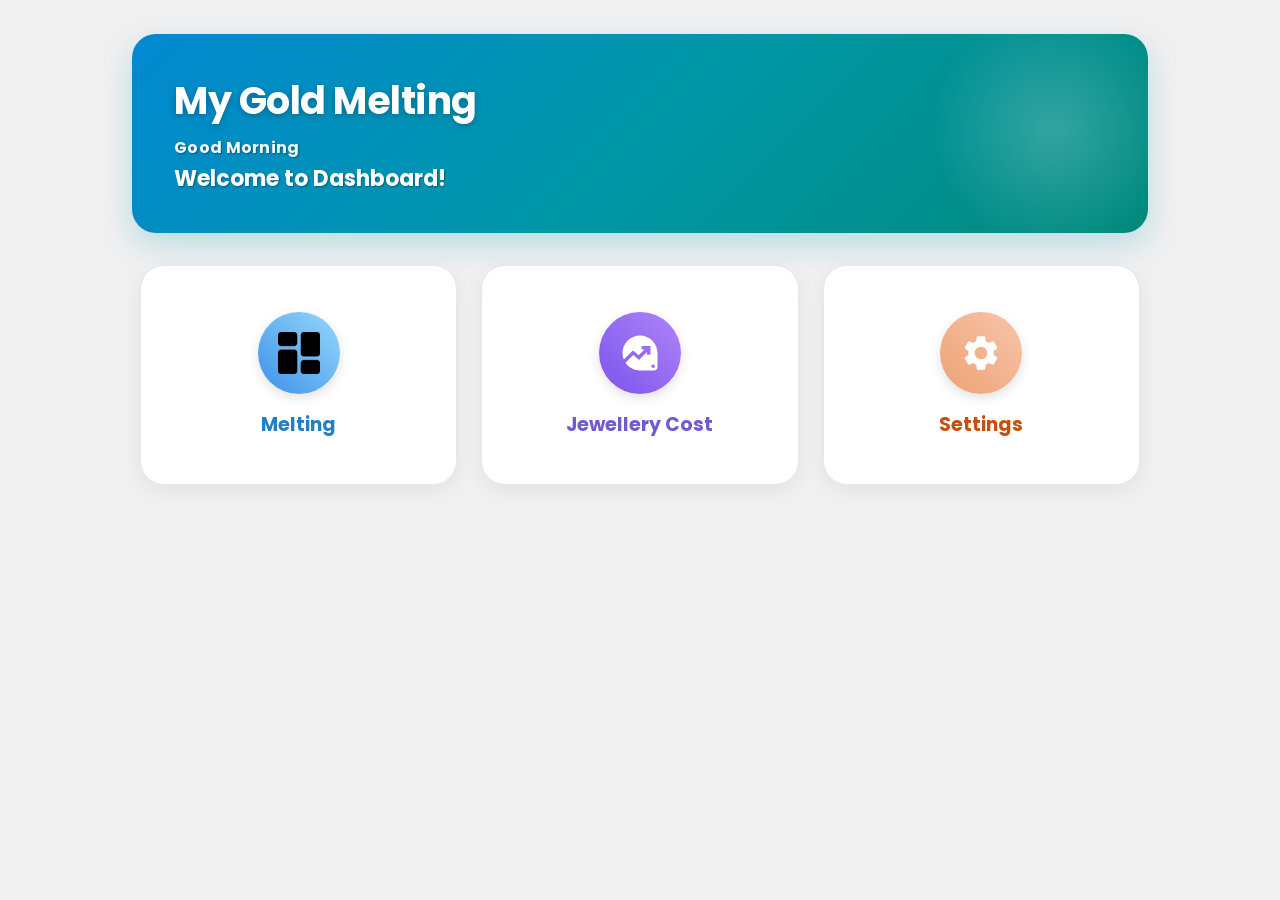
==== index.html @ 2decf34c "Initial commit: My Gold Melting responsive web application by Evostackr" ====
<!DOCTYPE html>
<html lang="en">
<head>
    <meta charset="UTF-8">
    <meta name="viewport" content="width=device-width, initial-scale=1.0, maximum-scale=1.0, user-scalable=no, viewport-fit=cover">
    <meta name="theme-color" content="#2196F3">
    <meta name="description" content="My Gold Melting - The potent application for goldsmiths to determine gold and silver melting purity and jewellery costing.">
    <title>My Gold Melting</title>
    <link rel="icon" type="image/png" href="assets/images/ic_launcher.png">
    <link rel="stylesheet" href="css/style.css">
</head>
<body>

<div class="app-viewport">
    <div class="screens-wrapper">

        <!-- ==========================================================================
             0. Splash Screen
             ========================================================================== -->
        <section id="screen-splash" class="screen">
            <img src="assets/images/ic_launcher.png" alt="My Gold Melting" class="splash-logo">
            <h1 class="splash-title" data-i18n="app_name">My Gold Melting</h1>
            <p class="splash-subtitle" data-i18n="lblPoweredBy">Developed by: Evostackr</p>
        </section>

        <!-- ==========================================================================
             1. Dashboard Screen (MainActivity)
             ========================================================================== -->
        <section id="screen-dashboard" class="screen active">
            <img src="assets/images/dashboard_background.png" alt="" class="bg-decor tint-teal">
            <div class="screen-content">
                <header class="dashboard-header">
                    <h1 class="app-main-title" data-i18n="app_name">My Gold Melting</h1>
                    <div id="lblGreetings" class="greeting-text">Good Afternoon</div>
                    <div class="welcome-text" data-i18n="welcome_msg">Welcome to Dashboard!</div>
                </header>

                <main class="dashboard-grid">
                    <div class="dashboard-row">
                        <!-- Melting Card -->
                        <div class="dash-card" id="btnMelting" data-navigate="#/melting">
                            <div class="card-icon-circle melting-icon">
                                <img src="assets/images/dashboard.png" alt="Melting">
                            </div>
                            <span class="dash-card-label label-melting" data-i18n="mnuMelting">Melting</span>
                        </div>

                        <!-- Jewellery Cost Card -->
                        <div class="dash-card" id="btnJewelleryCosting" data-navigate="#/jewellery-cost">
                            <div class="card-icon-circle costing-icon">
                                <svg viewBox="0 0 24 24"><path d="M12,2C6.48,2 2,6.48 2,12c0,1.33 0.26,2.61 0.74,3.77L8,10.5l3.3,2.78L14.58,10H13V8h5v5h-2v-1.58L11.41,16l-3.29,-2.79l-4.4,4.4C5.52,20.26 8.56,22 12,22h8c1.1,0 2,-0.9 2,-2v-8C22,6.48 17.52,2 12,2zM19.5,20.5c-0.55,0 -1,-0.45 -1,-1s0.45,-1 1,-1s1,0.45 1,1S20.05,20.5 19.5,20.5z"/></svg>
                            </div>
                            <span class="dash-card-label label-costing" data-i18n="mnuCosting">Jewellery Cost</span>
                        </div>
                    </div>

                    <!-- Settings Card -->
                    <div class="dash-card" id="btnSettings" data-navigate="#/settings">
                        <div class="card-icon-circle settings-icon">
                            <svg viewBox="0 0 24 24"><path d="M19.14,12.94c0.04,-0.3 0.06,-0.61 0.06,-0.94c0,-0.32 -0.02,-0.64 -0.07,-0.94l2.03,-1.58c0.18,-0.14 0.23,-0.41 0.12,-0.61l-1.92,-3.32c-0.12,-0.22 -0.37,-0.29 -0.59,-0.22l-2.39,0.96c-0.5,-0.38 -1.03,-0.7 -1.62,-0.94L14.4,2.81c-0.04,-0.24 -0.24,-0.41 -0.48,-0.41h-3.84c-0.24,0 -0.43,0.17 -0.47,0.41L9.25,5.35C8.66,5.59 8.12,5.92 7.63,6.29L5.24,5.33c-0.22,-0.08 -0.47,0 -0.59,0.22L2.74,8.87C2.62,9.08 2.66,9.34 2.86,9.48l2.03,1.58C4.84,11.36 4.8,11.69 4.8,12s0.02,0.64 0.07,0.94l-2.03,1.58c-0.18,0.14 -0.23,0.41 -0.12,0.61l1.92,3.32c0.12,0.22 0.37,0.29 0.59,0.22l2.39,-0.96c0.5,0.38 1.03,0.7 1.62,0.94l0.36,2.54c0.05,0.24 0.24,0.41 0.48,0.41h3.84c0.24,0 0.44,-0.17 0.47,-0.41l0.36,-2.54c0.59,-0.24 1.13,-0.56 1.62,-0.94l2.39,0.96c0.22,0.08 0.47,0 0.59,-0.22l1.92,-3.32c0.12,-0.22 0.07,-0.47 -0.12,-0.61L19.14,12.94zM12,15.6c-1.98,0 -3.6,-1.62 -3.6,-3.6s1.62,-3.6 3.6,-3.6s3.6,1.62 3.6,3.6S13.98,15.6 12,15.6z"/></svg>
                        </div>
                        <span class="dash-card-label label-settings" data-i18n="mnuSettings">Settings</span>
                    </div>
                </main>
            </div>
        </section>

        <!-- ==========================================================================
             2. Gold Melting Calculator Screen (MeltingActivity)
             ========================================================================== -->
        <section id="screen-melting" class="screen">
            <img src="assets/images/dashboard_background.png" alt="" class="bg-decor tint-blue">
            <header class="toolbar">
                <button class="toolbar-btn" data-nav-back aria-label="Back">
                    <svg viewBox="0 0 24 24" width="24" height="24"><path fill="currentColor" d="M20 11H7.83l5.59-5.59L12 4l-8 8 8 8 1.41-1.41L7.83 13H20v-2z"/></svg>
                </button>
                <button class="toolbar-btn history-pill" data-navigate="#/melting-history" aria-label="History">
                    <svg viewBox="0 0 24 24" width="20" height="20"><path fill="currentColor" d="M13,3c-4.97,0 -9,4.03 -9,9L1,12l3.89,3.89 0.07,0.14L9,12L6,12c0,-3.87 3.13,-7 7,-7s7,3.13 7,7 -3.13,7 -7,7c-1.93,0 -3.68,-0.79 -4.94,-2.06l-1.42,1.42C8.27,19.99 10.51,21 13,21c4.97,0 9,-4.03 9,-9s-4.03,-9 -9,-9zM12,8v5l4.28,2.54 0.72,-1.21 -3.5,-2.08L13.5,8L12,8z"/></svg>
                </button>
            </header>

            <div class="screen-content">
                <div class="subscreen-heading">
                    <h2 class="subscreen-title" data-i18n="title_melting">Gold Melting Control</h2>
                    <p class="subscreen-desc" data-i18n="melting_msg">Process for melting and fine gold</p>
                </div>

                <div class="form-card">
                    <div class="form-inputs-grid melting-inputs">
                        <div class="outline-group">
                            <input type="text" id="txtMeltingWeight" placeholder=" " autocomplete="off">
                            <label data-i18n="space_separate">Enter Weight(Separate with space)</label>
                        </div>

                        <div class="outline-group">
                            <input type="text" id="txtMeltingTouch" placeholder=" " autocomplete="off">
                            <label data-i18n="Enter_Touch">Enter Touche (Separate with space)</label>
                        </div>

                        <div class="outline-group">
                            <input type="number" step="any" id="txtMeltingOutput" placeholder=" " autocomplete="off">
                            <label data-i18n="space_separate1">Enter Output Touche</label>
                        </div>
                    </div>

                    <!-- Result Box -->
                    <div id="meltingResultBox" class="result-box">
                        <div class="result-row">
                            <span id="lblAddPalo" class="result-label" data-i18n="Add_Palo">Add Palo</span>
                            <span id="txtAddPalo" class="result-value">0.000 G</span>
                        </div>
                        <div class="result-row">
                            <span id="lblFinalWeight" class="result-label" data-i18n="final_weight">Final Weight</span>
                            <span id="txtFinalWeight" class="result-value">0.000 G</span>
                        </div>
                    </div>

                    <div class="form-actions-row">
                        <button id="btnMeltingCalc" class="btn-primary" data-i18n="calculate">CALCULATE</button>
                        <button id="btnMeltingClear" class="btn-clear" data-i18n="lblClear">Clear all</button>
                    </div>
                </div>
            </div>
        </section>

        <!-- ==========================================================================
             3. Melting History Screen (MeltingHistoryActivity)
             ========================================================================== -->
        <section id="screen-melting-history" class="screen">
            <header class="toolbar has-bg">
                <button class="toolbar-btn" data-nav-back aria-label="Back">
                    <svg viewBox="0 0 24 24" width="24" height="24"><path fill="currentColor" d="M20 11H7.83l5.59-5.59L12 4l-8 8 8 8 1.41-1.41L7.83 13H20v-2z"/></svg>
                </button>
                <h2 class="toolbar-title" data-i18n="lblHistory">History</h2>
                <div style="width: 44px;"></div>
            </header>

            <div class="screen-content">
                <div id="meltingHistoryList" class="history-list"></div>
                <div id="meltingNoData" class="no-data" style="display: none;">
                    <svg viewBox="0 0 24 24"><path d="M13,3c-4.97,0 -9,4.03 -9,9L1,12l3.89,3.89 0.07,0.14L9,12L6,12c0,-3.87 3.13,-7 7,-7s7,3.13 7,7 -3.13,7 -7,7c-1.93,0 -3.68,-0.79 -4.94,-2.06l-1.42,1.42C8.27,19.99 10.51,21 13,21c4.97,0 9,-4.03 9,-9s-4.03,-9 -9,-9z"/></svg>
                    <p data-i18n="lblHistoryNotFound">History not found!</p>
                </div>
            </div>
        </section>

        <!-- ==========================================================================
             4. Jewellery Cost Screen (JewelleryCostActivity)
             ========================================================================== -->
        <section id="screen-jewellery-cost" class="screen">
            <img src="assets/images/dashboard_background.png" alt="" class="bg-decor tint-blue">
            <header class="toolbar">
                <button class="toolbar-btn" data-nav-back aria-label="Back">
                    <svg viewBox="0 0 24 24" width="24" height="24"><path fill="currentColor" d="M20 11H7.83l5.59-5.59L12 4l-8 8 8 8 1.41-1.41L7.83 13H20v-2z"/></svg>
                </button>
                <button class="toolbar-btn history-pill" data-navigate="#/jewellery-history" aria-label="History">
                    <svg viewBox="0 0 24 24" width="20" height="20"><path fill="currentColor" d="M13,3c-4.97,0 -9,4.03 -9,9L1,12l3.89,3.89 0.07,0.14L9,12L6,12c0,-3.87 3.13,-7 7,-7s7,3.13 7,7 -3.13,7 -7,7c-1.93,0 -3.68,-0.79 -4.94,-2.06l-1.42,1.42C8.27,19.99 10.51,21 13,21c4.97,0 9,-4.03 9,-9s-4.03,-9 -9,-9zM12,8v5l4.28,2.54 0.72,-1.21 -3.5,-2.08L13.5,8L12,8z"/></svg>
                </button>
            </header>

            <div class="screen-content">
                <div class="subscreen-heading">
                    <h2 class="subscreen-title" data-i18n="title_cost">Jewellery Cost Control</h2>
                </div>

                <div class="form-card">
                    <div class="form-inputs-grid costing-inputs">
                        <div class="outline-group">
                            <input type="text" id="txtCostItemName" placeholder=" " maxlength="25" autocomplete="off">
                            <label data-i18n="lblItemName">Item name</label>
                        </div>

                        <div class="outline-group">
                            <input type="number" step="any" id="txtCostGoldWeight" placeholder=" " autocomplete="off">
                            <label data-i18n="lblGoldWeight">Gold Weight</label>
                        </div>

                        <div class="outline-group">
                            <input type="number" step="any" id="txtCostADStone" placeholder=" " autocomplete="off">
                            <label data-i18n="lblADStone">AD Stone</label>
                        </div>

                        <div class="outline-group">
                            <input type="number" step="any" id="txtCostMelting" placeholder=" " autocomplete="off">
                            <label data-i18n="lblMelting">Melting</label>
                        </div>

                        <div class="outline-group clickable">
                            <input type="text" id="txtCostCastingExpenses" placeholder=" " readonly>
                            <label data-i18n="lblCastingExpenses">Casting other expenses</label>
                        </div>
                    </div>

                    <!-- Result Box -->
                    <div id="costResultBox" class="result-box">
                        <div class="result-row">
                            <span class="result-label" data-i18n="lblFineGold">Fine Gold</span>
                            <span id="txtCostFineOutput" class="result-value">0.000</span>
                        </div>
                        <div class="result-row">
                            <span class="result-label" data-i18n="lblJewelleryCosting">Jewellery Costing</span>
                            <span id="txtCostJewelleryOutput" class="result-value">0.000</span>
                        </div>
                    </div>

                    <div class="form-actions-row">
                        <button id="btnCostCalc" class="btn-primary" data-i18n="calculate">CALCULATE</button>
                        <button id="btnCostClear" class="btn-clear" data-i18n="lblClear">Clear all</button>
                    </div>
                </div>
            </div>
        </section>

        <!-- ==========================================================================
             5. Jewellery Cost History Screen (JewelleryHistoryActivity)
             ========================================================================== -->
        <section id="screen-jewellery-history" class="screen">
            <header class="toolbar has-bg">
                <button class="toolbar-btn" data-nav-back aria-label="Back">
                    <svg viewBox="0 0 24 24" width="24" height="24"><path fill="currentColor" d="M20 11H7.83l5.59-5.59L12 4l-8 8 8 8 1.41-1.41L7.83 13H20v-2z"/></svg>
                </button>
                <h2 class="toolbar-title" data-i18n="lblHistory">History</h2>
                <div style="width: 44px;"></div>
            </header>

            <div class="screen-content">
                <div id="jewelleryHistoryList" class="history-list"></div>
                <div id="jewelleryNoData" class="no-data" style="display: none;">
                    <svg viewBox="0 0 24 24"><path d="M13,3c-4.97,0 -9,4.03 -9,9L1,12l3.89,3.89 0.07,0.14L9,12L6,12c0,-3.87 3.13,-7 7,-7s7,3.13 7,7 -3.13,7 -7,7c-1.93,0 -3.68,-0.79 -4.94,-2.06l-1.42,1.42C8.27,19.99 10.51,21 13,21c4.97,0 9,-4.03 9,-9s-4.03,-9 -9,-9z"/></svg>
                    <p data-i18n="lblHistoryNotFound">History not found!</p>
                </div>
            </div>
        </section>

        <!-- ==========================================================================
             6. Settings Screen (SettingsActivity)
             ========================================================================== -->
        <section id="screen-settings" class="screen">
            <header class="toolbar has-bg">
                <button class="toolbar-btn" data-nav-back aria-label="Back">
                    <svg viewBox="0 0 24 24" width="24" height="24"><path fill="currentColor" d="M20 11H7.83l5.59-5.59L12 4l-8 8 8 8 1.41-1.41L7.83 13H20v-2z"/></svg>
                </button>
                <h2 class="toolbar-title" data-i18n="mnuSettings">Settings</h2>
                <div style="width: 44px;"></div>
            </header>

            <div class="screen-content">
                <div class="settings-menu">
                    <div class="settings-item" id="layoutChooseLanguage">
                        <div>
                            <div class="settings-item-title" data-i18n="title_setting_display_wallpaper">Choose Language</div>
                            <div class="settings-item-subtitle" id="lblLanguageOption">English</div>
                        </div>
                        <svg viewBox="0 0 24 24" width="20" height="20" fill="#94A3B8"><path d="M8.59 16.59L13.17 12 8.59 7.41 10 6l6 6-6 6-1.41-1.41z"/></svg>
                    </div>

                    <div class="settings-item" id="btn_about">
                        <div>
                            <div class="settings-item-title" data-i18n="title_setting_about">About app</div>
                            <div class="settings-item-subtitle" data-i18n="sub_title_setting_about">App info & build version</div>
                        </div>
                        <svg viewBox="0 0 24 24" width="20" height="20" fill="#94A3B8"><path d="M8.59 16.59L13.17 12 8.59 7.41 10 6l6 6-6 6-1.41-1.41z"/></svg>
                    </div>

                    <div class="settings-item" id="btn_privacy_policy">
                        <div>
                            <div class="settings-item-title" data-i18n="title_setting_privacy">Privacy Policy</div>
                            <div class="settings-item-subtitle" data-i18n="sub_title_setting_privacy">App Terms & Policies</div>
                        </div>
                        <svg viewBox="0 0 24 24" width="20" height="20" fill="#94A3B8"><path d="M8.59 16.59L13.17 12 8.59 7.41 10 6l6 6-6 6-1.41-1.41z"/></svg>
                    </div>

                    <div class="settings-item" id="btn_rate">
                        <div>
                            <div class="settings-item-title" data-i18n="title_setting_rate">Rate Us</div>
                            <div class="settings-item-subtitle" data-i18n="sub_title_setting_rate">Give your rating and review for the app</div>
                        </div>
                        <svg viewBox="0 0 24 24" width="20" height="20" fill="#94A3B8"><path d="M8.59 16.59L13.17 12 8.59 7.41 10 6l6 6-6 6-1.41-1.41z"/></svg>
                    </div>

                    <div class="settings-item" id="btn_share">
                        <div>
                            <div class="settings-item-title" data-i18n="title_setting_share">Share app</div>
                            <div class="settings-item-subtitle" data-i18n="sub_title_setting_share">Invite your friend to share this app</div>
                        </div>
                        <svg viewBox="0 0 24 24" width="20" height="20" fill="#94A3B8"><path d="M8.59 16.59L13.17 12 8.59 7.41 10 6l6 6-6 6-1.41-1.41z"/></svg>
                    </div>
                </div>
            </div>
        </section>

        <!-- ==========================================================================
             7. About Us Screen (AboutUsActivity)
             ========================================================================== -->
        <section id="screen-about" class="screen">
            <header class="toolbar has-bg">
                <button class="toolbar-btn" data-nav-back aria-label="Back">
                    <svg viewBox="0 0 24 24" width="24" height="24"><path fill="currentColor" d="M20 11H7.83l5.59-5.59L12 4l-8 8 8 8 1.41-1.41L7.83 13H20v-2z"/></svg>
                </button>
                <h2 class="toolbar-title" data-i18n="about">About</h2>
                <div style="width: 44px;"></div>
            </header>

            <div class="screen-content">
                <!-- App Info Header Card -->
                <div class="about-header-card">
                    <img src="assets/images/ic_launcher.png" alt="Logo">
                    <div>
                        <h3 style="font-size: 18px; font-weight: 700; color: #1E293B;" data-i18n="app_name">My Gold Melting</h3>
                        <p style="font-size: 13px; color: #64748B;" data-i18n="lblPoweredBy">Developed by: Evostackr</p>
                    </div>
                </div>

                <!-- Version Card -->
                <div class="about-item-card">
                    <svg class="about-icon" viewBox="0 0 24 24"><path fill="currentColor" d="M11,17h2v-6h-2v6zM12,2C6.48,2 2,6.48 2,12s4.48,10 10,10 10,-4.48 10,-10S17.52,2 12,2zM12,20c-4.41,0 -8,-3.59 -8,-8s3.59,-8 8,-8 8,3.59 8,8 -3.59,8 -8,8zM11,9h2L13,7h-2v2z"/></svg>
                    <div class="about-divider"></div>
                    <div>
                        <div style="font-size: 12px; color: var(--color-about-text);" data-i18n="version">Version</div>
                        <div style="font-size: 14px; font-weight: 700; color: var(--color-about-title);">1.0.0</div>
                    </div>
                </div>

                <!-- Company / Author Card -->
                <div class="about-item-card">
                    <svg class="about-icon" viewBox="0 0 1000 1000"><path fill="currentColor" d="M643.4,540.1c84.4,-49.4 141.2,-140.7 141.2,-245.5C784.6,137.4 657.2,10 500,10c-157.2,0 -284.6,127.4 -284.6,284.6c0,104.8 56.8,196.2 141.2,245.5c-174,59.6 -299.3,224.2 -299.3,418.4c0,17.4 14.1,31.5 31.5,31.5c17.4,0 31.5,-14.1 31.5,-31.5h0.2C120.5,748.9 290.4,579 500,579c209.6,0 379.5,169.9 379.5,379.5h0.2c0,17.4 14.1,31.5 31.5,31.5c17.4,0 31.5,-14.1 31.5,-31.5C942.6,764.3 817.4,599.7 643.4,540.1zM500,515.9c-10.1,0 -19.9,0.9 -29.8,1.5c-108.1,-14.9 -191.5,-108.8 -191.5,-222.8c0,-124.3 99.1,-225.1 221.3,-225.1c122.2,0 221.3,100.8 221.3,225.1c0,114 -83.4,208 -191.5,222.8C519.9,516.7 510.1,515.9 500,515.9z"/></svg>
                    <div class="about-divider"></div>
                    <div>
                        <div style="font-size: 12px; color: var(--color-about-text);" data-i18n="company">Author</div>
                        <div style="font-size: 14px; font-weight: 700; color: var(--color-about-title);">Ujwal Anand (Evostackr)</div>
                    </div>
                </div>

                <!-- Email Card -->
                <div class="about-item-card" onclick="window.location.href='mailto:support@evostackr.in'">
                    <svg class="about-icon" viewBox="0 0 1000 1000"><path fill="currentColor" d="M10,147.2c326.7,0 653.3,0 980,0v705.5c-326.7,0 -653.3,0 -980,0V147.2L10,147.2zM49.2,186.4c0.1,16.3 0,32.6 0,48.8C176.7,346.9 304.7,458 432.4,569.5c18.5,16.7 42.5,28 67.7,28.3c25.1,-0.4 49,-11.6 67.5,-28.3c127.7,-111.4 255.7,-222.6 383.2,-334.2c0.1,-16.3 0,-32.6 0,-48.9C650.3,186.4 349.7,186.4 49.2,186.4zM49.1,715c85.7,-67.9 171.5,-135.6 257.2,-203.5c-85.7,-74.8 -171.6,-149.4 -257.2,-224.3C49.2,429.8 49.2,572.4 49.1,715zM693.6,511.5c85.7,67.8 171.6,135.5 257.2,203.4c0,-142.6 -0.1,-285.1 0,-427.7C865.2,362.1 779.4,436.8 693.6,511.5zM58.7,757.3c-3.1,2.8 -7.3,4.7 -9.4,8.4c-0.4,15.9 -0.1,31.9 -0.1,47.8c300.5,0 601.1,0 901.6,0c0.1,-14 -0.1,-27.9 0.1,-41.9c-0.3,-2.9 0.8,-6.6 -2.1,-8.4c-95,-75.2 -190.2,-150.3 -285.2,-225.5c-23.6,20.3 -47,40.9 -70.5,61.3c-18.2,15.8 -39.6,28.7 -63.4,33.9c-30.1,8.5 -62.8,2.8 -90.3,-11.3c-18.1,-9 -33,-22.8 -48.1,-36c-18.3,-16 -36.6,-31.9 -54.9,-47.9C243.8,610.9 151.3,684.2 58.7,757.3z"/></svg>
                    <div class="about-divider"></div>
                    <div>
                        <div style="font-size: 12px; color: var(--color-about-text);" data-i18n="email">Email</div>
                        <div style="font-size: 14px; font-weight: 700; color: var(--color-about-title);">support@evostackr.in</div>
                    </div>
                </div>

                <!-- Website Card -->
                <div class="about-item-card" onclick="window.open('https://www.evostackr.in/', '_blank')">
                    <svg class="about-icon" viewBox="0 0 24 24"><path fill="currentColor" d="M12,1L3,5v6c0,5.55 3.84,10.74 9,12c5.16,-1.26 9,-6.45 9,-12V5L12,1zM14.5,12.59l0.9,3.88L12,14.42l-3.4,2.05l0.9,-3.87l-3,-2.59l3.96,-0.34L12,6.02l1.54,3.64L17.5,10L14.5,12.59z"/></svg>
                    <div class="about-divider"></div>
                    <div>
                        <div style="font-size: 12px; color: var(--color-about-text);" data-i18n="website">Website</div>
                        <div style="font-size: 14px; font-weight: 700; color: var(--color-about-title);">https://www.evostackr.in/</div>
                    </div>
                </div>

                <!-- Contact Card -->
                <div class="about-item-card" onclick="window.location.href='tel:+916202850596'">
                    <svg class="about-icon" viewBox="0 0 24 24"><path fill="currentColor" d="M20.01,15.38c-1.23,0 -2.42,-0.2 -3.53,-0.56 -0.35,-0.12 -0.74,-0.03 -1.01,0.24l-1.57,1.97c-2.83,-1.35 -5.48,-3.9 -6.89,-6.83l1.95,-1.66c0.27,-0.28 0.35,-0.67 0.24,-1.02 -0.37,-1.11 -0.56,-2.3 -0.56,-3.53 0,-0.54 -0.45,-0.99 -0.99,-0.99H4.19C3.65,3 3,3.24 3,3.99 3,13.28 10.73,21 20.01,21c0.71,0 0.99,-0.63 0.99,-1.18v-3.45c0,-0.54 -0.45,-0.99 -0.99,-0.99z"/></svg>
                    <div class="about-divider"></div>
                    <div>
                        <div style="font-size: 12px; color: var(--color-about-text);" data-i18n="contact">Contact</div>
                        <div style="font-size: 14px; font-weight: 700; color: var(--color-about-title);">+91 62028 50596</div>
                    </div>
                </div>

                <!-- HTML Description Card (AppConfig.ABOUT_APP) -->
                <div class="about-card-desc">
                    <h4 data-i18n="about">About</h4>
                    <p>The greatest application for goldsmiths to manage melting and determine the purity of gold through applications is this one.</p>
                    <ul>
                        <li>Multiple calculations made simultaneously</li>
                        <li>Simple-to-use calculator</li>
                        <li>Enter the total gram and melting value to determine your total melting.</li>
                        <li>Fine Gold Calculation</li>
                        <li>Multiple melting support</li>
                        <li>Costing simplified</li>
                        <li>Management of sub-loans and expenses</li>
                        <li>Calculations can be performed without an internet connection.</li>
                        <li>Diminished Memory</li>
                        <li>User-Friendliest</li>
                    </ul>
                    <p>Evostackr designs and develops Melting Management and goldsmith software applications.</p>
                    <p style="margin-top: 8px;">If you require a custom application, please contact us using the provided email address or phone number. We also create custom applications.</p>
                    <p style="margin-top: 8px;">Developer: <b>Ujwal Anand</b><br>Email address: <b>support@evostackr.in</b><br>Contact: <b>+91 62028 50596</b><br>You can visit: <b>https://www.evostackr.in/</b></p>
                </div>
            </div>
        </section>

        <!-- ==========================================================================
             8. Privacy Policy Screen (WebViewActivity)
             ========================================================================== -->
        <section id="screen-privacy" class="screen">
            <header class="toolbar has-bg">
                <button class="toolbar-btn" data-nav-back aria-label="Back">
                    <svg viewBox="0 0 24 24" width="24" height="24"><path fill="currentColor" d="M20 11H7.83l5.59-5.59L12 4l-8 8 8 8 1.41-1.41L7.83 13H20v-2z"/></svg>
                </button>
                <h2 class="toolbar-title" data-i18n="title_setting_privacy">Privacy Policy</h2>
                <div style="width: 44px;"></div>
            </header>

            <div class="screen-content">
                <div class="privacy-policy-card">
                    <h3>Privacy Policy</h3>
                    <p class="privacy-subtitle" style="font-size: 13px; color: #64748B; margin-bottom: 20px;">Last Updated: October 2026 | Effective Date: Immediately</p>

                    <p>Welcome to <strong>My Gold Melting</strong>. This application is designed, developed, and maintained by <strong>Evostackr</strong> (Developer: <strong>Ujwal Anand</strong>). We are dedicated to providing a secure, reliable, and privacy-respecting utility for goldsmiths, jewellers, and craftsmen.</p>

                    <h4>1. Offline-First & Zero Data Collection</h4>
                    <p>My Gold Melting operates on an offline-first architecture. We do <strong>not</strong> collect, harvest, track, sell, or transmit any personal information, contact lists, financial details, or device identifiers.</p>

                    <h4>2. Local Storage & Calculations Privacy</h4>
                    <p>All calculations—including gold weights, touche purity, output touche, palo additions, fine gold amounts, and jewellery casting expenses—are processed and retained exclusively on your device using local browser storage (IndexedDB / LocalStorage). Your calculations never leave your device.</p>

                    <h4>3. Permissions & Device Access</h4>
                    <p>This application does not request access to sensitive device permissions like your camera, microphone, contacts, location, or file storage. It requires only standard browser runtime access.</p>

                    <h4>4. Third-Party Services</h4>
                    <p>We do not integrate any third-party advertising SDKs, tracking pixels, or data-mining brokers. Typography assets are loaded via Google Fonts with privacy protection.</p>

                    <h4>5. Data Ownership and Deletion</h4>
                    <p>You own all your calculation and history records. You can delete individual records or clear your entire calculation history at any time from within the History screen.</p>

                    <h4>6. Security</h4>
                    <p>Because all data remains local to your device or browser session, your calculations are protected by your device's security and browser sandboxing.</p>

                    <h4>7. Changes to This Policy</h4>
                    <p>We may update this Privacy Policy from time to time. Any changes will be posted directly within the application and on our official website.</p>

                    <h4>8. Contact Us</h4>
                    <p>If you have any questions, suggestions, or concerns regarding this Privacy Policy, please reach out to us:</p>
                    <div style="background: #F8FAFC; border: 1px solid #E2E8F0; border-radius: 12px; padding: 16px; margin-top: 12px;">
                        <p style="margin-bottom: 6px;"><strong>Company:</strong> Evostackr</p>
                        <p style="margin-bottom: 6px;"><strong>Developer:</strong> Ujwal Anand</p>
                        <p style="margin-bottom: 6px;"><strong>Email:</strong> <a href="mailto:support@evostackr.in" style="color: #2196F3; text-decoration: none; font-weight: 600;">support@evostackr.in</a></p>
                        <p style="margin-bottom: 6px;"><strong>Website:</strong> <a href="https://www.evostackr.in/" target="_blank" style="color: #2196F3; text-decoration: none; font-weight: 600;">https://www.evostackr.in/</a></p>
                        <p style="margin-bottom: 0;"><strong>Phone:</strong> <a href="tel:+916202850596" style="color: #2196F3; text-decoration: none; font-weight: 600;">+91 62028 50596</a></p>
                    </div>
                </div>
            </div>
        </section>

    </div><!-- .screens-wrapper -->
</div><!-- .app-viewport -->

<!-- ==========================================================================
     MODALS & DIALOGS
     ========================================================================== -->

<!-- Modal 1: Casting Other Expenses Bottom Sheet (dialog_jewellery_expenses) -->
<div id="modalExpenses" class="modal-backdrop">
    <div class="bottom-sheet">
        <div class="sheet-handle"></div>
        <div class="sheet-header">
            <h3 class="sheet-title" data-i18n="lblCastingExpenses">Casting other expenses</h3>
        </div>
        <div class="sheet-body">
            <div class="outline-group clickable">
                <input type="text" id="txtExpAlloy" placeholder=" " readonly>
                <label data-i18n="lblExpAlloy">Alloy Loss</label>
            </div>
            <div class="outline-group">
                <input type="number" step="any" id="txtExpCastingLoss" placeholder=" ">
                <label data-i18n="lblExpCasting">Casting Loss</label>
            </div>
            <div class="outline-group">
                <input type="number" step="any" id="txtExpFailingLoss" placeholder=" ">
                <label data-i18n="lblExpFailing">Failing Loss</label>
            </div>
            <div class="outline-group">
                <input type="number" step="any" id="txtExpSittingLoss" placeholder=" ">
                <label data-i18n="lblExpSitting">Sitting Loss</label>
            </div>
            <div class="outline-group">
                <input type="number" step="any" id="txtExpPolishingLoss" placeholder=" ">
                <label data-i18n="lblExpPolishing">Polishing Loss</label>
            </div>
            <div class="outline-group clickable">
                <input type="text" id="txtExpStoneBills" placeholder=" " readonly>
                <label data-i18n="lblExpStoneBill">Stone Bill Loss</label>
            </div>
            <div class="outline-group clickable">
                <input type="text" id="txtExpGilletLoss" placeholder=" " readonly>
                <label data-i18n="lblExpGillet">Gillet Loss</label>
            </div>
            <div class="outline-group clickable">
                <input type="text" id="txtExpRhodiumLoss" placeholder=" " readonly>
                <label data-i18n="lblExpRhodium">Rhodium Loss</label>
            </div>
            <div class="outline-group">
                <input type="number" step="any" id="txtExpLathiyaPechLoss" placeholder=" ">
                <label data-i18n="lblExpLathiya">Lathiya Pech Loss</label>
            </div>
            <div class="outline-group">
                <input type="number" step="any" id="txtExpExtraCost" placeholder=" ">
                <label data-i18n="lblExpExtraLoss">Extra Loss</label>
            </div>
        </div>
        <div class="sheet-footer">
            <button id="btnExpClear" class="btn-clear" style="flex: 1; margin: 0;" data-i18n="lblClear">Clear all</button>
            <button id="btnExpSubmit" class="btn-primary" style="flex: 1; margin: 0; background-color: var(--color-primary);" data-i18n="lblSubmit">Submit</button>
        </div>
    </div>
</div>

<!-- Modal 2: Alloy Loss Sub-Modal (dialog_loss_alloy) -->
<div id="modalLossAlloy" class="modal-backdrop">
    <div class="center-modal">
        <h3 class="modal-title" style="text-align: center; color: var(--color-primary-dark);" data-i18n="lblExpAlloy">Alloy Loss</h3>
        <div class="outline-group">
            <input type="number" step="any" id="txtALWeight" placeholder=" ">
            <label data-i18n="lblAlloyWeight">Alloy Weight</label>
        </div>
        <div class="outline-group">
            <input type="number" step="any" id="txtALRate" placeholder=" ">
            <label data-i18n="lblAlloyRate">Alloy Rate</label>
        </div>
        <div class="outline-group">
            <input type="number" step="any" id="txtALGoldRate" placeholder=" ">
            <label data-i18n="lblGoldRate">Gold Rate</label>
        </div>
        <div class="outline-group">
            <input type="number" step="any" id="txtALMelting" placeholder=" ">
            <label data-i18n="lblMelting">Melting</label>
        </div>
        <div style="text-align: center; margin: 10px 0;">
            <div style="font-size: 11px; color: var(--color-grey);" data-i18n="lblResult">Result</div>
            <div id="lblAlloyResult" style="font-size: 24px; font-weight: 700; color: var(--color-primary-dark);">0.000</div>
        </div>
        <div class="modal-actions">
            <button id="btnAlloyCancel" class="modal-btn" data-i18n="dialog_option_cancel">Cancel</button>
            <button id="btnAlloyOk" class="modal-btn primary" data-i18n="dialog_option_ok">OK</button>
        </div>
    </div>
</div>

<!-- Modal 3: Stone Bills Loss Sub-Modal (dialog_loss_stone_bills) -->
<div id="modalLossStone" class="modal-backdrop">
    <div class="center-modal">
        <h3 class="modal-title" style="text-align: center; color: var(--color-primary-dark);" data-i18n="lblExpStoneBill">Stone Bill Loss</h3>
        <div class="outline-group">
            <input type="number" step="any" id="txtSADRate" placeholder=" ">
            <label data-i18n="lblAdRate">AD Rs.</label>
        </div>
        <div class="outline-group">
            <input type="number" step="any" id="txtSGoldRate" placeholder=" ">
            <label data-i18n="lblGoldRate">Gold Rate</label>
        </div>
        <div class="outline-group">
            <input type="number" step="any" id="txtSMelting" placeholder=" ">
            <label data-i18n="lblMelting">Melting</label>
        </div>
        <div style="text-align: center; margin: 10px 0;">
            <div style="font-size: 11px; color: var(--color-grey);" data-i18n="lblResult">Result</div>
            <div id="lblStoneResult" style="font-size: 24px; font-weight: 700; color: var(--color-primary-dark);">0.000</div>
        </div>
        <div class="modal-actions">
            <button id="btnStoneCancel" class="modal-btn" data-i18n="dialog_option_cancel">Cancel</button>
            <button id="btnStoneOk" class="modal-btn primary" data-i18n="dialog_option_ok">OK</button>
        </div>
    </div>
</div>

<!-- Modal 4: Gillet Loss Sub-Modal (dialog_loss_gillet) -->
<div id="modalLossGillet" class="modal-backdrop">
    <div class="center-modal">
        <h3 class="modal-title" style="text-align: center; color: var(--color-primary-dark);" data-i18n="lblExpGillet">Gillet Loss</h3>
        <div class="outline-group">
            <input type="number" step="any" id="txtGGoldWeight" placeholder=" ">
            <label data-i18n="lblGoldWeight">Gold Weight</label>
        </div>
        <div class="outline-group">
            <input type="number" step="any" id="txtGGilletRate" placeholder=" ">
            <label data-i18n="lblGilletRate">Gillet Rate</label>
        </div>
        <div class="outline-group">
            <input type="number" step="any" id="txtGGoldRate" placeholder=" ">
            <label data-i18n="lblGoldRate">Gold Rate</label>
        </div>
        <div class="outline-group">
            <input type="number" step="any" id="txtGMelting" placeholder=" ">
            <label data-i18n="lblMelting">Melting</label>
        </div>
        <div style="text-align: center; margin: 10px 0;">
            <div style="font-size: 11px; color: var(--color-grey);" data-i18n="lblResult">Result</div>
            <div id="lblGilletResult" style="font-size: 24px; font-weight: 700; color: var(--color-primary-dark);">0.000</div>
        </div>
        <div class="modal-actions">
            <button id="btnGilletCancel" class="modal-btn" data-i18n="dialog_option_cancel">Cancel</button>
            <button id="btnGilletOk" class="modal-btn primary" data-i18n="dialog_option_ok">OK</button>
        </div>
    </div>
</div>

<!-- Modal 5: Rhodium Loss Sub-Modal (dialog_loss_rodium) -->
<div id="modalLossRhodium" class="modal-backdrop">
    <div class="center-modal">
        <h3 class="modal-title" style="text-align: center; color: var(--color-primary-dark);" data-i18n="lblExpRhodium">Rhodium Loss</h3>
        <div class="outline-group">
            <input type="number" step="any" id="txtRPair" placeholder=" ">
            <label data-i18n="lblItemPair">Items/Pair/Piece</label>
        </div>
        <div class="outline-group">
            <input type="number" step="any" id="txtRRate" placeholder=" ">
            <label data-i18n="lblRate">Rate</label>
        </div>
        <div class="outline-group">
            <input type="number" step="any" id="txtRGoldRate" placeholder=" ">
            <label data-i18n="lblGoldRate">Gold Rate</label>
        </div>
        <div class="outline-group">
            <input type="number" step="any" id="txtRMelting" placeholder=" ">
            <label data-i18n="lblMelting">Melting</label>
        </div>
        <div style="text-align: center; margin: 10px 0;">
            <div style="font-size: 11px; color: var(--color-grey);" data-i18n="lblResult">Result</div>
            <div id="lblRhodiumResult" style="font-size: 24px; font-weight: 700; color: var(--color-primary-dark);">0.000</div>
        </div>
        <div class="modal-actions">
            <button id="btnRhodiumCancel" class="modal-btn" data-i18n="dialog_option_cancel">Cancel</button>
            <button id="btnRhodiumOk" class="modal-btn primary" data-i18n="dialog_option_ok">OK</button>
        </div>
    </div>
</div>

<!-- Modal 6: Jewellery History Detail Popup (dialog_history_expenses) -->
<div id="modalHistoryDetail" class="modal-backdrop">
    <div class="bottom-sheet">
        <div class="sheet-handle"></div>
        <div class="sheet-header">
            <h3 id="txtHisItemName" class="sheet-title">Item Name</h3>
        </div>
        <div class="sheet-body">
            <div class="history-detail-grid">
                <div class="history-detail-item">
                    <span class="history-detail-label" data-i18n="lblGoldWeight">Gold Weight</span>
                    <span id="txtHisGoldWeight" class="history-detail-val">0.000</span>
                </div>
                <div class="history-detail-item">
                    <span class="history-detail-label" data-i18n="lblGoldRate">Gold Rate</span>
                    <span id="txtHisGoldRate" class="history-detail-val">0.000</span>
                </div>
                <div class="history-detail-item">
                    <span class="history-detail-label" data-i18n="lblMelting">Melting</span>
                    <span id="txtHisMelting" class="history-detail-val">0.000</span>
                </div>

                <div class="history-detail-item">
                    <span class="history-detail-label" data-i18n="lblADStone">AD Stone</span>
                    <span id="txtHisADStone" class="history-detail-val">0.000</span>
                </div>
                <div class="history-detail-item">
                    <span class="history-detail-label" data-i18n="lblExpAlloy">Alloy Loss</span>
                    <span id="txtHisAlloy" class="history-detail-val">0.000</span>
                </div>
                <div class="history-detail-item">
                    <span class="history-detail-label" data-i18n="lblExpCasting">Casting Loss</span>
                    <span id="txtHisCasting" class="history-detail-val">0.000</span>
                </div>

                <div class="history-detail-item">
                    <span class="history-detail-label" data-i18n="lblExpFailing">Failing Loss</span>
                    <span id="txtHisFailing" class="history-detail-val">0.000</span>
                </div>
                <div class="history-detail-item">
                    <span class="history-detail-label" data-i18n="lblExpSitting">Sitting Loss</span>
                    <span id="txtHisSitting" class="history-detail-val">0.000</span>
                </div>
                <div class="history-detail-item">
                    <span class="history-detail-label" data-i18n="lblExpPolishing">Polishing Loss</span>
                    <span id="txtHisPolishing" class="history-detail-val">0.000</span>
                </div>

                <div class="history-detail-item">
                    <span class="history-detail-label" data-i18n="lblExpStoneBill">Stone Bill</span>
                    <span id="txtHisStoneBill" class="history-detail-val">0.000</span>
                </div>
                <div class="history-detail-item">
                    <span class="history-detail-label" data-i18n="lblExpGillet">Gillet Loss</span>
                    <span id="txtHisGillet" class="history-detail-val">0.000</span>
                </div>
                <div class="history-detail-item">
                    <span class="history-detail-label" data-i18n="lblExpRhodium">Rhodium Loss</span>
                    <span id="txtHisRhodium" class="history-detail-val">0.000</span>
                </div>

                <div class="history-detail-item">
                    <span class="history-detail-label" data-i18n="lblExpLathiya">Lathiya Pech</span>
                    <span id="txtHisLathiya" class="history-detail-val">0.000</span>
                </div>
                <div class="history-detail-item">
                    <span class="history-detail-label" data-i18n="lblExpExtraLoss">Extra Loss</span>
                    <span id="txtHisExtra" class="history-detail-val">0.000</span>
                </div>
                <div class="history-detail-item">
                    <span class="history-detail-label" data-i18n="lblTotalLoss">Total Loss</span>
                    <span id="txtHisTotalLoss" class="history-detail-val" style="color: var(--color-primary); font-weight: 700;">0.000</span>
                </div>
            </div>

            <div style="border-top: 1px solid #E2E8F0; padding-top: 14px; margin-top: 8px; display: grid; grid-template-columns: 1fr 1fr; text-align: center;">
                <div>
                    <div style="font-size: 12px; color: var(--color-grey);" data-i18n="lblFineGold">Fine Gold</div>
                    <div id="txtResFineGold" style="font-size: 22px; font-weight: 700; color: var(--color-black);">0.000</div>
                </div>
                <div>
                    <div style="font-size: 12px; color: var(--color-grey);" data-i18n="lblJewelleryCosting">Jewellery Costing</div>
                    <div id="txtResJewelleryCost" style="font-size: 22px; font-weight: 700; color: var(--color-black);">0.000</div>
                </div>
            </div>
        </div>
        <div class="sheet-footer">
            <button id="btnHisClose" class="btn-clear" style="flex: 1; margin: 0;" data-i18n="lblClose">Close</button>
            <button id="btnHisShare" class="btn-primary" style="flex: 1; margin: 0; background-color: var(--color-primary);" data-i18n="lblShare">Share</button>
            <button id="btnHisDelete" class="btn-primary" style="flex: 1; margin: 0; background-color: var(--color-red);" data-i18n="lblDelete">Delete</button>
        </div>
    </div>
</div>

<!-- Modal 7: Confirm Dialog (Yes/No) -->
<div id="modalConfirm" class="modal-backdrop">
    <div class="center-modal">
        <h3 id="modalConfirmTitle" class="modal-title">Delete</h3>
        <p id="modalConfirmMsg" class="modal-msg">Do you wish to remove this information?</p>
        <div class="modal-actions">
            <button id="btnConfirmNo" class="modal-btn" data-i18n="dialog_option_no">No</button>
            <button id="btnConfirmYes" class="modal-btn danger" data-i18n="dialog_option_yes">Yes</button>
        </div>
    </div>
</div>

<!-- Modal 8: Language Selector Dialog -->
<div id="modalLanguage" class="modal-backdrop">
    <div class="center-modal">
        <h3 class="modal-title" data-i18n="title_setting_display_wallpaper">Choose Language</h3>
        <div style="display: flex; flex-direction: column; gap: 8px; margin-bottom: 20px;">
            <label class="radio-item">
                <input type="radio" name="langOption" value="0">
                <span data-i18n="lang_english">English</span>
            </label>
            <label class="radio-item">
                <input type="radio" name="langOption" value="1">
                <span data-i18n="lang_hindi">Hindi (हिंदी)</span>
            </label>
            <label class="radio-item">
                <input type="radio" name="langOption" value="2">
                <span data-i18n="lang_bengali">Bengali (বাংলা)</span>
            </label>
        </div>
        <div class="modal-actions">
            <button id="btnLangCancel" class="modal-btn" data-i18n="dialog_option_cancel">Cancel</button>
            <button id="btnLangOk" class="modal-btn primary" data-i18n="dialog_option_ok">OK</button>
        </div>
    </div>
</div>

<!-- Modal 9: Rate Us Modal -->
<div id="modalRate" class="modal-backdrop">
    <div class="center-modal" style="text-align: center;">
        <h3 class="modal-title" data-i18n="title_setting_rate">Rate Us</h3>
        <p class="modal-msg" data-i18n="sub_title_setting_rate">Give your rating and review for the app</p>
        <div style="font-size: 32px; color: #F59E0B; margin-bottom: 20px; cursor: pointer;">
            ★★★★★
        </div>
        <button id="btnRateClose" class="btn-primary" style="margin: 0;" data-i18n="dialog_option_ok">OK</button>
    </div>
</div>

<!-- Toast Message Container -->
<div id="toastMsg" class="toast-msg"></div>

<script type="module" src="js/app.js"></script>
</body>
</html>
---- css/style.css ----
/* ==========================================================================
   My Gold Melting Web App - Strict Design System & Styles
   Directly mapped from Android themes.xml, colors.xml, and activity layouts
   ========================================================================== */

@import url('https://fonts.googleapis.com/css2?family=Poppins:wght@300;400;500;600;700&display=swap');

:root {
    /* Android Color Tokens */
    --color-primary: #2196F3;
    --color-primary-dark: #1976D2;
    --color-accent: #90CAF9;
    --color-bg: #F0F0F1;
    --color-bg-30: rgba(255, 255, 255, 0.45);
    --color-bg-50: rgba(255, 255, 255, 0.75);
    --color-white: #FFFFFF;
    --color-black: #000000;
    --color-text-title: #1C2534;
    --color-text-dark: #303030;
    --color-text-header: #FFFFFF;
    --color-text-description: #F4F3F3;
    --color-mnu-blue: #257FC5;
    --color-costing-purple: #7159CF;
    --color-settings-orange: #C6500F;
    --color-red: #E53935;
    --color-green: #669900;
    --color-gray: #444444;
    --color-grey: #787878;
    --color-grey-40: #999999;
    --color-hint: #9E9E9E;
    --color-line-default: #E0E0E0;
    --color-about-title: #404040;
    --color-about-text: #8D8D8D;
    --color-overlay: rgba(0, 0, 0, 0.5);

    /* Gradients */
    --gradient-melting: linear-gradient(45deg, #3C92E9, #97D7FB);
    --gradient-costing: linear-gradient(45deg, #7B54ED, #AF84F8);
    --gradient-settings: linear-gradient(45deg, #ECA275, #F8C5AA);

    /* Shadows & Radii */
    --radius-main-card: 30px;
    --radius-form-card: 16px;
    --radius-item-card: 10px;
    --radius-btn: 8px;
    --shadow-card: 0 4px 14px rgba(0, 0, 0, 0.08);
    --shadow-dialog: 0 -8px 24px rgba(0, 0, 0, 0.18);
    --shadow-float: 0 6px 16px rgba(33, 150, 243, 0.3);
}

* {
    box-sizing: border-box;
    margin: 0;
    padding: 0;
    -webkit-tap-highlight-color: transparent;
}

html, body {
    width: 100%;
    height: 100%;
    margin: 0;
    padding: 0;
    background-color: var(--color-bg);
    font-family: 'Poppins', -apple-system, BlinkMacSystemFont, "Segoe UI", Roboto, sans-serif;
    color: var(--color-text-dark);
    overflow-x: hidden;
    user-select: none;
    -webkit-user-select: none;
}

/* App Viewport - 100% edge-to-edge mobile fit with zero wasted margins */
.app-viewport {
    position: relative;
    width: 100%;
    max-width: 100%;
    height: 100%;
    min-height: 100vh;
    min-height: 100dvh;
    margin: 0;
    padding: 0;
    background-color: var(--color-bg);
    overflow: hidden;
    display: flex;
    flex-direction: column;
}

/* Input & Action Containers */
.form-inputs-grid {
    display: flex;
    flex-direction: column;
}

.form-actions-row {
    display: flex;
    flex-direction: column;
    gap: 8px;
}

/* Screens Container */
.screens-wrapper {
    position: relative;
    width: 100%;
    height: 100%;
    flex: 1;
    overflow: hidden;
}

.screen {
    position: absolute;
    top: 0;
    left: 0;
    width: 100%;
    height: 100%;
    display: flex;
    flex-direction: column;
    background-color: var(--color-bg);
    opacity: 0;
    pointer-events: none;
    transform: translateX(30px);
    transition: opacity 0.25s ease, transform 0.25s ease;
    overflow: hidden;
}

.screen.active {
    opacity: 1;
    pointer-events: auto;
    transform: translateX(0);
    z-index: 10;
}

/* Background image decoration */
.bg-decor {
    position: absolute;
    top: 0;
    left: 0;
    width: 100%;
    height: 100%;
    object-fit: cover;
    pointer-events: none;
    z-index: 0;
}

.bg-decor.tint-teal {
    filter: invert(65%) sepia(85%) saturate(450%) hue-rotate(120deg) brightness(95%) contrast(90%);
    opacity: 0.85;
}

.bg-decor.tint-blue {
    filter: invert(45%) sepia(90%) saturate(300%) hue-rotate(175deg) brightness(98%) contrast(90%);
    opacity: 0.65;
}

/* Top Toolbar */
.toolbar {
    position: relative;
    width: 100%;
    height: 60px;
    display: flex;
    align-items: center;
    justify-content: space-between;
    padding: 0 16px;
    background-color: transparent;
    z-index: 20;
}

.toolbar.has-bg {
    background-color: var(--color-white);
    border-bottom: 1px solid var(--color-line-default);
    box-shadow: 0 2px 6px rgba(0, 0, 0, 0.05);
}

.toolbar-btn {
    width: 44px;
    height: 44px;
    border-radius: 50%;
    border: none;
    background: transparent;
    cursor: pointer;
    display: flex;
    align-items: center;
    justify-content: center;
    color: var(--color-text-dark);
    transition: background-color 0.2s, transform 0.1s;
}

.toolbar-btn:active {
    background-color: rgba(0, 0, 0, 0.08);
    transform: scale(0.95);
}

.toolbar-btn.history-pill {
    background: var(--color-primary);
    color: var(--color-white);
    box-shadow: var(--shadow-float);
}

.toolbar-btn.history-pill:active {
    background: var(--color-primary-dark);
}

.toolbar-title {
    font-size: 19px;
    font-weight: 600;
    color: var(--color-text-dark);
    flex: 1;
    margin-left: 10px;
    text-overflow: ellipsis;
    white-space: nowrap;
    overflow: hidden;
}

/* Scrollable screen content */
.screen-content {
    position: relative;
    width: 100%;
    flex: 1;
    overflow-y: auto;
    overflow-x: hidden;
    padding: 16px 20px 24px;
    z-index: 10;
    -webkit-overflow-scrolling: touch;
}

.screen-content::-webkit-scrollbar {
    width: 4px;
}

.screen-content::-webkit-scrollbar-thumb {
    background: rgba(0, 0, 0, 0.15);
    border-radius: 4px;
}

/* ==========================================================================
   Screen: Splash Screen
   ========================================================================== */
#screen-splash {
    background: linear-gradient(135deg, #1976D2 0%, #2196F3 50%, #90CAF9 100%);
    justify-content: center;
    align-items: center;
    text-align: center;
    color: #FFFFFF;
    z-index: 100;
}

.splash-logo {
    width: 110px;
    height: 110px;
    border-radius: 26px;
    box-shadow: 0 10px 25px rgba(0, 0, 0, 0.2);
    margin-bottom: 20px;
    animation: pulse 1.8s infinite ease-in-out;
}

.splash-title {
    font-size: 28px;
    font-weight: 700;
    letter-spacing: 0.5px;
    text-shadow: 0 2px 4px rgba(0, 0, 0, 0.2);
    margin-bottom: 8px;
}

.splash-subtitle {
    font-size: 14px;
    opacity: 0.9;
    font-weight: 400;
}

@keyframes pulse {
    0%, 100% { transform: scale(1); }
    50% { transform: scale(1.05); }
}

/* ==========================================================================
   Screen: Dashboard / MainActivity
   ========================================================================== */
.dashboard-header {
    margin-top: 10px;
    margin-bottom: 24px;
    padding: 0 4px;
}

.app-main-title {
    font-size: 30px;
    font-weight: 700;
    color: var(--color-white);
    text-shadow: 1px 1px 2px rgba(0, 0, 0, 0.4);
    letter-spacing: -0.5px;
}

.greeting-text {
    font-size: 14px;
    font-weight: 700;
    color: var(--color-text-description);
    text-shadow: 1px 1px 2px rgba(0, 0, 0, 0.35);
    margin-top: 4px;
}

.welcome-text {
    font-size: 18px;
    font-weight: 700;
    color: var(--color-white);
    text-shadow: 1px 1px 2px rgba(0, 0, 0, 0.35);
}

.dashboard-grid {
    display: flex;
    flex-direction: column;
    gap: 14px;
}

.dashboard-row {
    display: grid;
    grid-template-columns: 1fr 1fr;
    gap: 14px;
}

/* Dashboard Action Cards (30px radius) */
.dash-card {
    background: var(--color-bg-50);
    backdrop-filter: blur(10px);
    -webkit-backdrop-filter: blur(10px);
    border-radius: var(--radius-main-card);
    height: 180px;
    display: flex;
    flex-direction: column;
    align-items: center;
    justify-content: center;
    cursor: pointer;
    box-shadow: var(--shadow-card);
    transition: transform 0.2s cubic-bezier(0.34, 1.56, 0.64, 1), box-shadow 0.2s;
    border: 1px solid rgba(255, 255, 255, 0.8);
}

.dash-card:hover {
    transform: translateY(-3px);
    box-shadow: 0 8px 20px rgba(0, 0, 0, 0.12);
}

.dash-card:active {
    transform: scale(0.97);
}

.card-icon-circle {
    width: 74px;
    height: 74px;
    border-radius: 50%;
    display: flex;
    align-items: center;
    justify-content: center;
    margin-bottom: 14px;
    box-shadow: 0 4px 12px rgba(0, 0, 0, 0.12);
}

.card-icon-circle.melting-icon {
    background: var(--gradient-melting);
}

.card-icon-circle.costing-icon {
    background: var(--gradient-costing);
}

.card-icon-circle.settings-icon {
    background: var(--gradient-settings);
}

.card-icon-circle svg,
.card-icon-circle img {
    width: 36px;
    height: 36px;
    fill: #FFFFFF;
    color: #FFFFFF;
}

.dash-card-label {
    font-size: 17px;
    font-weight: 700;
}

.label-melting { color: var(--color-mnu-blue); }
.label-costing { color: var(--color-costing-purple); }
.label-settings { color: var(--color-settings-orange); }

/* ==========================================================================
   Screen: Sub Screens Common Elements (Melting, Jewellery Cost)
   ========================================================================== */
.subscreen-heading {
    margin-bottom: 16px;
}

.subscreen-title {
    font-size: 26px;
    font-weight: 700;
    color: var(--color-primary-dark);
    text-shadow: 1px 1px 1px rgba(255, 255, 255, 0.8);
    letter-spacing: -0.5px;
}

.subscreen-desc {
    font-size: 15px;
    color: var(--color-primary);
    margin-top: 4px;
}

/* Glassmorphic Form Card (16px radius) */
.form-card {
    background: var(--color-bg-30);
    backdrop-filter: blur(12px);
    -webkit-backdrop-filter: blur(12px);
    border-radius: var(--radius-form-card);
    padding: 22px 18px;
    box-shadow: var(--shadow-card);
    border: 1px solid rgba(255, 255, 255, 0.8);
    margin-bottom: 20px;
}

/* Material Outlined Input Fields */
.outline-group {
    position: relative;
    margin-bottom: 16px;
    width: 100%;
}

.outline-group input {
    width: 100%;
    height: 54px;
    padding: 14px 16px;
    font-family: inherit;
    font-size: 16px;
    font-weight: 500;
    color: var(--color-black);
    background: rgba(255, 255, 255, 0.9);
    border: 1.5px solid var(--color-primary);
    border-radius: 8px;
    outline: none;
    transition: border-color 0.2s, box-shadow 0.2s;
}

.outline-group input:focus {
    border-color: var(--color-primary-dark);
    box-shadow: 0 0 0 3px rgba(33, 150, 243, 0.2);
}

.outline-group label {
    position: absolute;
    left: 14px;
    top: -9px;
    background: #FFFFFF;
    padding: 0 6px;
    font-size: 12px;
    font-weight: 600;
    color: var(--color-primary-dark);
    pointer-events: none;
    border-radius: 4px;
}

.outline-group.clickable input {
    cursor: pointer;
    background: rgba(255, 255, 255, 0.95);
}

.outline-group .clear-icon {
    position: absolute;
    right: 14px;
    top: 50%;
    transform: translateY(-50%);
    width: 20px;
    height: 20px;
    color: var(--color-grey);
    cursor: pointer;
    display: none;
}

.outline-group input:not(:placeholder-shown) + .clear-icon {
    display: block;
}

/* Result Rows */
.result-box {
    margin-top: 10px;
    margin-bottom: 14px;
    border-top: 1px solid rgba(0, 0, 0, 0.08);
    padding-top: 10px;
    display: none;
    animation: fadeIn 0.3s ease;
}

.result-box.visible {
    display: block;
}

.result-row {
    display: flex;
    justify-content: space-between;
    align-items: center;
    padding: 8px 4px;
}

.result-label {
    font-size: 15px;
    color: var(--color-primary);
    font-weight: 500;
}

.result-value {
    font-size: 16px;
    font-weight: 700;
    color: var(--color-primary-dark);
}

/* Buttons */
.btn-primary {
    width: 100%;
    height: 48px;
    background-color: var(--color-primary);
    color: var(--color-white);
    border: none;
    border-radius: var(--radius-btn);
    font-family: inherit;
    font-size: 15px;
    font-weight: 600;
    letter-spacing: 0.5px;
    text-transform: uppercase;
    cursor: pointer;
    box-shadow: 0 4px 10px rgba(33, 150, 243, 0.3);
    transition: background-color 0.2s, transform 0.1s;
    margin-bottom: 8px;
    display: flex;
    align-items: center;
    justify-content: center;
}

.btn-primary:active {
    background-color: var(--color-primary-dark);
    transform: scale(0.99);
}

.btn-clear {
    width: 100%;
    height: 44px;
    background: transparent;
    color: var(--color-white);
    background-color: rgba(120, 120, 120, 0.85);
    border: none;
    border-radius: var(--radius-btn);
    font-family: inherit;
    font-size: 14px;
    font-weight: 600;
    letter-spacing: 0.5px;
    text-transform: uppercase;
    cursor: pointer;
    transition: background-color 0.2s;
}

.btn-clear:active {
    background-color: rgba(90, 90, 90, 0.95);
}

/* ==========================================================================
   Screen: History List (Melting History & Jewellery History)
   ========================================================================== */
.history-list {
    display: flex;
    flex-direction: column;
    gap: 12px;
}

.history-card {
    background: var(--color-white);
    border-radius: var(--radius-item-card);
    padding: 16px;
    box-shadow: 0 3px 10px rgba(0, 0, 0, 0.06);
    cursor: pointer;
    transition: transform 0.15s, box-shadow 0.15s;
    animation: fadeShow 0.3s ease;
    border: 1px solid rgba(0, 0, 0, 0.04);
}

.history-card:hover {
    box-shadow: 0 6px 14px rgba(0, 0, 0, 0.1);
}

.history-card:active {
    transform: scale(0.98);
}

.history-card-header {
    text-align: center;
    font-size: 18px;
    font-weight: 700;
    color: var(--color-primary-dark);
    margin-bottom: 12px;
    white-space: nowrap;
    overflow: hidden;
    text-overflow: ellipsis;
}

.history-grid-3 {
    display: grid;
    grid-template-columns: repeat(3, 1fr);
    text-align: center;
    margin-bottom: 12px;
    padding-bottom: 10px;
    border-bottom: 1px dashed var(--color-line-default);
}

.history-grid-2 {
    display: grid;
    grid-template-columns: repeat(2, 1fr);
    text-align: center;
    margin-bottom: 8px;
}

.history-label {
    font-size: 11px;
    color: var(--color-grey);
    text-transform: capitalize;
}

.history-val {
    font-size: 18px;
    font-weight: 700;
    color: var(--color-black);
}

.history-val.large {
    font-size: 22px;
}

.history-date {
    font-size: 11px;
    color: var(--color-grey);
    text-align: right;
    margin-top: 4px;
}

.no-data {
    display: flex;
    flex-direction: column;
    align-items: center;
    justify-content: center;
    padding: 60px 20px;
    color: var(--color-grey);
    text-align: center;
}

.no-data svg {
    width: 64px;
    height: 64px;
    fill: var(--color-grey-40);
    margin-bottom: 14px;
}

/* ==========================================================================
   Screen: Settings & About Us
   ========================================================================== */
.settings-menu {
    background: var(--color-white);
    border-radius: 16px;
    overflow: hidden;
    box-shadow: var(--shadow-card);
}

.settings-item {
    padding: 18px 20px;
    display: flex;
    align-items: center;
    justify-content: space-between;
    border-bottom: 1px solid #F1F5F9;
    cursor: pointer;
    transition: background-color 0.15s;
}

.settings-item:last-child {
    border-bottom: none;
}

.settings-item:active {
    background-color: #F8FAFC;
}

.settings-item-title {
    font-size: 16px;
    font-weight: 600;
    color: var(--color-text-title);
}

.settings-item-subtitle {
    font-size: 13px;
    color: var(--color-grey);
    margin-top: 2px;
}

.about-header-card {
    background: var(--color-white);
    border-radius: 12px;
    padding: 16px;
    display: flex;
    align-items: center;
    gap: 16px;
    box-shadow: var(--shadow-card);
    margin-bottom: 12px;
}

.about-header-card img {
    width: 54px;
    height: 54px;
    border-radius: 12px;
}

.about-item-card {
    background: var(--color-white);
    border-radius: 10px;
    padding: 14px 18px;
    display: flex;
    align-items: center;
    gap: 16px;
    box-shadow: 0 2px 8px rgba(0, 0, 0, 0.05);
    margin-bottom: 10px;
    cursor: pointer;
}

.about-icon {
    width: 26px;
    height: 26px;
    color: var(--color-grey-40);
    flex-shrink: 0;
}

.about-divider {
    width: 1px;
    height: 36px;
    background: #E2E8F0;
}

.about-card-desc {
    background: var(--color-white);
    border-radius: 12px;
    padding: 20px;
    box-shadow: var(--shadow-card);
    font-size: 13px;
    line-height: 1.6;
    color: var(--color-about-text);
}

.about-card-desc h4 {
    font-size: 16px;
    color: var(--color-about-title);
    margin-bottom: 10px;
}

.about-card-desc ul {
    padding-left: 20px;
    margin: 12px 0;
}

.about-card-desc li {
    margin-bottom: 6px;
}

/* Privacy Policy Card */
.privacy-policy-card {
    background: var(--color-white);
    border-radius: 16px;
    padding: 24px;
    box-shadow: var(--shadow-card);
    line-height: 1.7;
    color: var(--color-text-dark);
    max-width: 860px;
    margin: 10px auto 30px;
    border: 1px solid rgba(0, 0, 0, 0.04);
}

.privacy-policy-card h3 {
    font-size: 22px;
    font-weight: 700;
    color: var(--color-primary-dark);
    margin-bottom: 6px;
}

.privacy-policy-card h4 {
    font-size: 16px;
    font-weight: 700;
    color: var(--color-text-title);
    margin-top: 20px;
    margin-bottom: 8px;
}

.privacy-policy-card p {
    font-size: 14px;
    color: #475569;
    margin-bottom: 12px;
}

.privacy-policy-card ul {
    padding-left: 20px;
    margin-bottom: 14px;
}

.privacy-policy-card li {
    font-size: 14px;
    color: #475569;
    margin-bottom: 6px;
}

/* ==========================================================================
   Modals & Bottom Sheets (BottomFluxDialog reproduction)
   ========================================================================== */
.modal-backdrop {
    position: fixed;
    top: 0;
    left: 0;
    width: 100%;
    height: 100%;
    background-color: rgba(0, 0, 0, 0.5);
    z-index: 1000;
    display: none;
    align-items: flex-end;
    justify-content: center;
    opacity: 0;
    transition: opacity 0.25s ease;
}

.modal-backdrop.open {
    display: flex;
    opacity: 1;
}

.bottom-sheet {
    width: 100%;
    max-width: 480px;
    max-height: 88vh;
    background: var(--color-white);
    border-top-left-radius: 20px;
    border-top-right-radius: 20px;
    box-shadow: var(--shadow-dialog);
    display: flex;
    flex-direction: column;
    overflow: hidden;
    transform: translateY(100%);
    transition: transform 0.3s cubic-bezier(0.16, 1, 0.3, 1);
}

.modal-backdrop.open .bottom-sheet {
    transform: translateY(0);
}

.sheet-handle {
    width: 38px;
    height: 4px;
    background-color: #CBD5E1;
    border-radius: 4px;
    margin: 10px auto 4px;
}

.sheet-header {
    padding: 12px 20px;
    text-align: center;
    border-bottom: 1px solid #F1F5F9;
}

.sheet-title {
    font-size: 18px;
    font-weight: 700;
    color: var(--color-primary-dark);
}

.sheet-body {
    padding: 16px 20px;
    overflow-y: auto;
    flex: 1;
}

.sheet-footer {
    padding: 12px 20px;
    display: flex;
    gap: 10px;
    border-top: 1px solid #F1F5F9;
    background: #FAFBFD;
}

/* History Details Modal Grid (14 fields) */
.history-detail-grid {
    display: grid;
    grid-template-columns: repeat(3, 1fr);
    gap: 12px 8px;
    margin-bottom: 16px;
    text-align: center;
}

.history-detail-item {
    display: flex;
    flex-direction: column;
    align-items: center;
}

.history-detail-label {
    font-size: 10px;
    color: var(--color-grey);
    line-height: 1.2;
}

.history-detail-val {
    font-size: 14px;
    font-weight: 600;
    color: var(--color-black);
    margin-top: 2px;
}

/* Center Alert Dialog (for Confirmations & Language Picker) */
.center-modal {
    width: 90%;
    max-width: 380px;
    background: var(--color-white);
    border-radius: 16px;
    padding: 24px;
    box-shadow: 0 10px 30px rgba(0, 0, 0, 0.2);
    transform: scale(0.9);
    transition: transform 0.2s cubic-bezier(0.175, 0.885, 0.32, 1.275);
    margin: auto;
}

.modal-backdrop.open .center-modal {
    transform: scale(1);
}

.modal-title {
    font-size: 18px;
    font-weight: 700;
    color: var(--color-text-title);
    margin-bottom: 12px;
}

.modal-msg {
    font-size: 14px;
    color: var(--color-grey);
    margin-bottom: 20px;
    line-height: 1.5;
}

.modal-actions {
    display: flex;
    justify-content: flex-end;
    gap: 12px;
}

.modal-btn {
    padding: 8px 16px;
    border-radius: 6px;
    border: none;
    font-family: inherit;
    font-size: 14px;
    font-weight: 600;
    cursor: pointer;
    background: transparent;
}

.modal-btn.primary {
    background-color: var(--color-primary);
    color: #FFFFFF;
}

.modal-btn.danger {
    background-color: var(--color-red);
    color: #FFFFFF;
}

.radio-item {
    display: flex;
    align-items: center;
    gap: 12px;
    padding: 10px 4px;
    cursor: pointer;
    font-size: 15px;
    font-weight: 500;
}

.radio-item input[type="radio"] {
    width: 18px;
    height: 18px;
    accent-color: var(--color-primary);
}

/* Toast Message */
.toast-msg {
    position: fixed;
    bottom: 30px;
    left: 50%;
    transform: translateX(-50%) translateY(50px);
    background-color: rgba(30, 30, 30, 0.9);
    color: #FFFFFF;
    padding: 10px 20px;
    border-radius: 24px;
    font-size: 13px;
    font-weight: 500;
    box-shadow: 0 4px 14px rgba(0, 0, 0, 0.3);
    z-index: 2000;
    opacity: 0;
    pointer-events: none;
    transition: transform 0.25s ease, opacity 0.25s ease;
    max-width: 85%;
    text-align: center;
}

.toast-msg.show {
    transform: translateX(-50%) translateY(0);
    opacity: 1;
}

/* Animations */
@keyframes fadeIn {
    from { opacity: 0; }
    to { opacity: 1; }
}

@keyframes fadeShow {
    from { opacity: 0; transform: translateY(8px); }
    to { opacity: 1; transform: translateY(0); }
}

/* ==========================================================================
   Responsive Laptop & Desktop Layout (min-width: 768px)
   Adapts the mobile interface into a full-width, clean desktop application
   without empty letterboxing or phone borders.
   ========================================================================== */
@media (min-width: 768px) {
    body {
        background-color: #EEF2F6;
        min-height: 100vh;
    }

    .app-viewport {
        max-width: 100%;
        min-height: 100vh;
        background-color: #F8FAFC;
    }

    /* Centered spacious screen content */
    .screen-content {
        max-width: 1080px;
        margin: 0 auto;
        padding: 24px 32px 48px;
    }

    .toolbar {
        max-width: 1080px;
        margin: 0 auto;
        padding: 12px 32px;
    }

    .toolbar.has-bg {
        border-radius: 0 0 16px 16px;
    }

    /* On laptop, hide mobile background image to display rich vector gradients */
    .bg-decor {
        display: none;
    }

    /* Modern Laptop Dashboard Banner */
    .dashboard-header {
        background: linear-gradient(135deg, #0288D1 0%, #0097A7 50%, #00897B 100%);
        border-radius: 24px;
        padding: 38px 42px;
        margin-top: 10px;
        margin-bottom: 32px;
        box-shadow: 0 12px 32px rgba(0, 151, 167, 0.22);
        position: relative;
        overflow: hidden;
    }

    .dashboard-header::after {
        content: '';
        position: absolute;
        right: -30px;
        top: -30px;
        width: 250px;
        height: 250px;
        border-radius: 50%;
        background: radial-gradient(circle, rgba(255, 255, 255, 0.2) 0%, rgba(255, 255, 255, 0) 70%);
        pointer-events: none;
    }

    .app-main-title {
        font-size: 38px;
        letter-spacing: -0.5px;
        text-shadow: 0 2px 6px rgba(0, 0, 0, 0.25);
    }

    .greeting-text {
        font-size: 16px;
        color: rgba(255, 255, 255, 0.95);
        margin-top: 6px;
        letter-spacing: 0.3px;
    }

    .welcome-text {
        font-size: 22px;
        color: #FFFFFF;
        margin-top: 2px;
    }

    /* Dashboard Action Cards: 3 side-by-side in 1 row */
    .dashboard-grid {
        display: grid;
        grid-template-columns: repeat(3, 1fr);
        gap: 24px;
        max-width: 1000px;
        margin: 0 auto;
    }

    .dashboard-row {
        display: contents;
    }

    .dash-card {
        height: 220px;
        border-radius: 24px;
        background: #FFFFFF;
        box-shadow: 0 6px 20px rgba(0, 0, 0, 0.06);
        border: 1px solid #E2E8F0;
    }

    .dash-card:hover {
        transform: translateY(-5px);
        box-shadow: 0 14px 30px rgba(0, 0, 0, 0.12);
        border-color: rgba(33, 150, 243, 0.4);
    }

    .card-icon-circle {
        width: 82px;
        height: 82px;
        margin-bottom: 16px;
    }

    .card-icon-circle svg,
    .card-icon-circle img {
        width: 42px;
        height: 42px;
    }

    .dash-card-label {
        font-size: 19px;
    }

    /* Form Cards on Laptop */
    .form-card {
        max-width: 880px;
        margin: 0 auto 30px;
        padding: 34px 38px;
        border-radius: 22px;
        background: #FFFFFF;
        border: 1px solid #E2E8F0;
        box-shadow: 0 8px 30px rgba(0, 0, 0, 0.06);
    }

    .subscreen-heading {
        max-width: 880px;
        margin: 0 auto 20px;
    }

    .subscreen-title {
        font-size: 30px;
    }

    .subscreen-desc {
        font-size: 16px;
    }

    /* Melting Inputs Grid on Laptop: 3 columns */
    .form-inputs-grid.melting-inputs {
        display: grid;
        grid-template-columns: repeat(3, 1fr);
        gap: 18px;
    }

    /* Jewellery Cost Inputs Grid on Laptop: 2 columns */
    .form-inputs-grid.costing-inputs {
        display: grid;
        grid-template-columns: repeat(2, 1fr);
        gap: 18px;
    }

    .costing-inputs .outline-group:last-child {
        grid-column: span 2;
    }

    /* Results Box on Laptop */
    .result-box {
        background: #F8FAFC;
        border: 1.5px solid #E2E8F0;
        border-radius: 14px;
        padding: 18px 24px;
        margin-top: 20px;
        margin-bottom: 24px;
    }

    .result-row {
        padding: 10px 0;
    }

    .result-label {
        font-size: 16px;
    }

    .result-value {
        font-size: 18px;
    }

    /* Action buttons side-by-side on laptop */
    .form-actions-row {
        display: flex;
        flex-direction: row;
        gap: 16px;
    }

    .btn-primary, .btn-clear {
        margin-bottom: 0;
        height: 50px;
        font-size: 15px;
    }

    .btn-primary {
        flex: 2;
    }

    .btn-clear {
        flex: 1;
    }

    /* History Grid on Laptop: Multi-column responsive layout */
    .history-list {
        display: grid;
        grid-template-columns: repeat(auto-fill, minmax(320px, 1fr));
        gap: 20px;
    }

    .history-card {
        border-radius: 16px;
        border: 1px solid #E2E8F0;
        box-shadow: 0 4px 14px rgba(0, 0, 0, 0.05);
    }

    /* Settings Menu on Laptop */
    .settings-menu {
        max-width: 760px;
        margin: 20px auto;
        border-radius: 20px;
        border: 1px solid #E2E8F0;
    }

    .settings-item {
        padding: 22px 28px;
    }

    /* About Us on Laptop */
    .about-header-card,
    .about-item-card,
    .about-card-desc {
        max-width: 760px;
        margin-left: auto;
        margin-right: auto;
    }

    /* Modals & Dialogs on Laptop: Centered dialogs */
    .modal-backdrop {
        align-items: center;
        justify-content: center;
    }

    .bottom-sheet {
        max-width: 580px;
        border-radius: 24px;
        box-shadow: 0 25px 70px rgba(0, 0, 0, 0.28);
        transform: scale(0.92);
        opacity: 0;
        transition: transform 0.25s cubic-bezier(0.16, 1, 0.3, 1), opacity 0.25s ease;
    }

    .modal-backdrop.open .bottom-sheet {
        transform: scale(1);
        opacity: 1;
    }

    .sheet-handle {
        display: none;
    }

    .history-detail-grid {
        grid-template-columns: repeat(4, 1fr);
        gap: 14px 10px;
    }
}
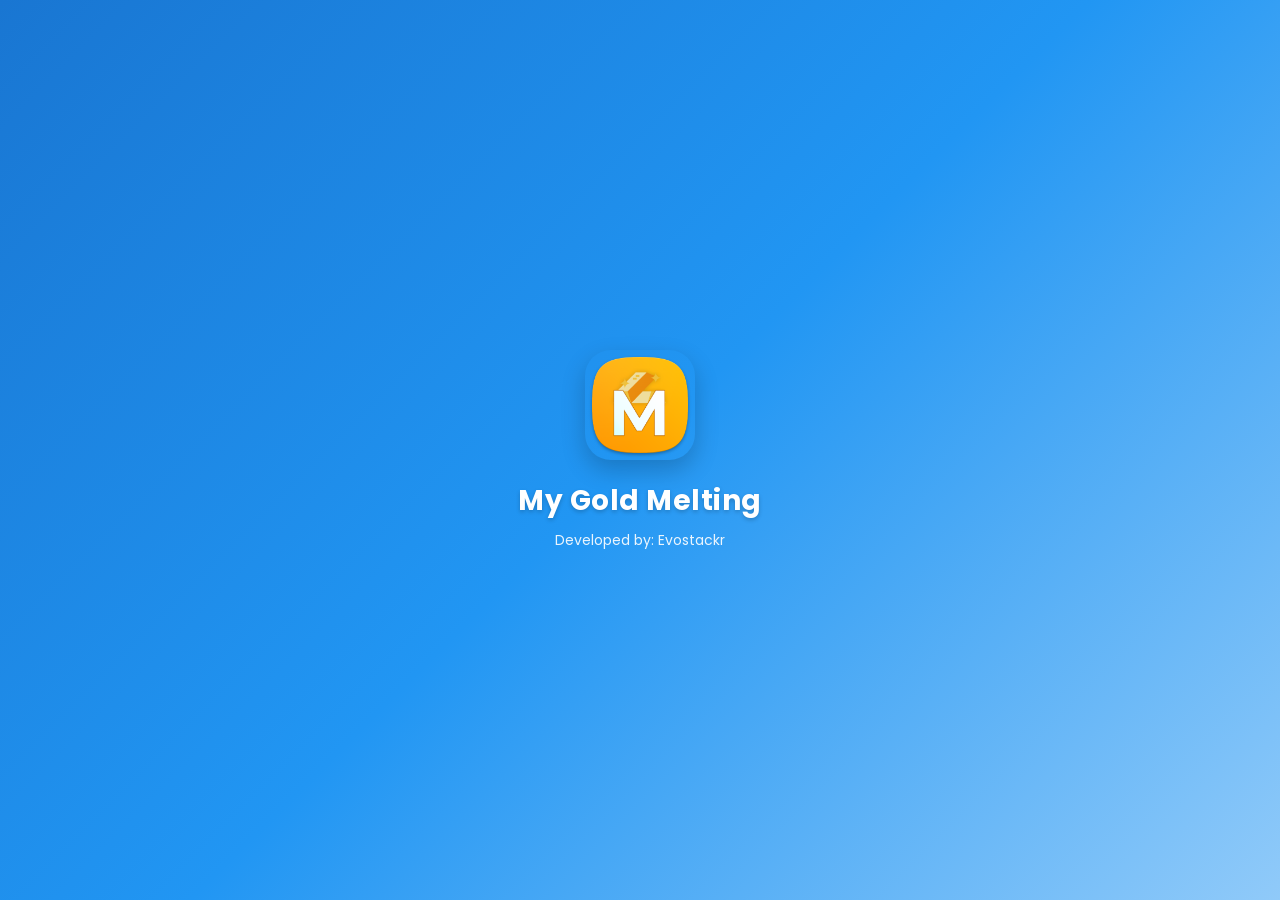
==== commit c0fe9539: "Complete Technical SEO, AEO, GEO, robots.txt, sitemap.xml, rss.xml, and dedicated landing pages" ====
--- a/index.html
+++ b/index.html
@@ -2,12 +2,189 @@
 <html lang="en">
 <head>
     <meta charset="UTF-8">
-    <meta name="viewport" content="width=device-width, initial-scale=1.0, maximum-scale=1.0, user-scalable=no, viewport-fit=cover">
+    <meta name="viewport" content="width=device-width, initial-scale=1.0, viewport-fit=cover">
     <meta name="theme-color" content="#2196F3">
-    <meta name="description" content="My Gold Melting - The potent application for goldsmiths to determine gold and silver melting purity and jewellery costing.">
-    <title>My Gold Melting</title>
-    <link rel="icon" type="image/png" href="assets/images/ic_launcher.png">
+    <title>My Gold Melting - Precision Gold Melting & Jewellery Costing Suite | Evostackr</title>
+    <meta name="description" content="Calculate gold and silver melting purity, touches, and jewellery costing offline. Determine exact Palo or fine gold additions and 10 casting loss factors.">
+    <meta name="keywords" content="gold melting calculator, gold touch calculation, add palo calculator, fine gold calculator, jewellery costing calculator, casting loss calculator, goldsmith software, offline gold app">
+    <meta name="author" content="Ujwal Anand (Evostackr)">
+    <meta name="robots" content="index, follow, max-snippet:-1, max-image-preview:large, max-video-preview:-1">
+    <link rel="canonical" href="https://gold-melting.evostackr.in/">
+
+    <!-- Open Graph Metadata -->
+    <meta property="og:type" content="website">
+    <meta property="og:site_name" content="My Gold Melting">
+    <meta property="og:title" content="My Gold Melting - Precision Goldsmith & Jeweller Utility">
+    <meta property="og:description" content="Calculate gold and silver melting purity, touches, and jewellery costing offline. Determine exact Palo or fine gold additions.">
+    <meta property="og:url" content="https://gold-melting.evostackr.in/">
+    <meta property="og:image" content="https://gold-melting.evostackr.in/assets/images/ic_launcher.png">
+    <meta property="og:image:width" content="512">
+    <meta property="og:image:height" content="512">
+    <meta property="og:image:alt" content="My Gold Melting Application Icon">
+    <meta property="og:locale" content="en_US">
+
+    <!-- Twitter Card Metadata -->
+    <meta name="twitter:card" content="summary_large_image">
+    <meta name="twitter:site" content="@evostackr">
+    <meta name="twitter:creator" content="@evostackr">
+    <meta name="twitter:title" content="My Gold Melting - Goldsmith & Jeweller Utility">
+    <meta name="twitter:description" content="Calculate gold and silver melting purity, touches, and jewellery costing offline. Determine exact Palo or fine gold additions.">
+    <meta name="twitter:image" content="https://gold-melting.evostackr.in/assets/images/ic_launcher.png">
+
+    <!-- Performance & Font Preconnects (Eliminates CSS render-blocking waterfalls) -->
+    <link rel="preconnect" href="https://fonts.googleapis.com">
+    <link rel="preconnect" href="https://fonts.gstatic.com" crossorigin>
+    <link rel="stylesheet" href="https://fonts.googleapis.com/css2?family=Poppins:wght@300;400;500;600;700&display=swap">
+
+    <!-- PWA & Favicon Icons -->
+    <link rel="icon" type="image/png" sizes="192x192" href="assets/images/ic_launcher.png">
+    <link rel="apple-touch-icon" href="assets/images/ic_launcher.png">
+    <link rel="manifest" href="manifest.json">
+    <link rel="alternate" type="application/rss+xml" title="My Gold Melting - Updates &amp; Goldsmith Guides" href="https://gold-melting.evostackr.in/rss.xml">
     <link rel="stylesheet" href="css/style.css">
+
+    <!-- Schema.org Comprehensive Structured Data (JSON-LD) -->
+    <script type="application/ld+json">
+    {
+      "@context": "https://schema.org",
+      "@graph": [
+        {
+          "@type": "WebSite",
+          "@id": "https://gold-melting.evostackr.in/#website",
+          "name": "My Gold Melting",
+          "url": "https://gold-melting.evostackr.in/",
+          "description": "High-precision gold and silver melting purity, touches, and jewellery costing calculator for goldsmiths.",
+          "publisher": {
+            "@type": "Organization",
+            "@id": "https://gold-melting.evostackr.in/#organization",
+            "name": "Evostackr",
+            "url": "https://www.evostackr.in/",
+            "logo": {
+              "@type": "ImageObject",
+              "url": "https://gold-melting.evostackr.in/assets/images/ic_launcher.png"
+            }
+          },
+          "potentialAction": {
+            "@type": "SearchAction",
+            "target": "https://gold-melting.evostackr.in/?q={search_term_string}",
+            "query-input": "required name=search_term_string"
+          }
+        },
+        {
+          "@type": "Organization",
+          "@id": "https://gold-melting.evostackr.in/#organization",
+          "name": "Evostackr",
+          "url": "https://www.evostackr.in/",
+          "logo": "https://gold-melting.evostackr.in/assets/images/ic_launcher.png",
+          "founder": {
+            "@type": "Person",
+            "@id": "https://gold-melting.evostackr.in/#author",
+            "name": "Ujwal Anand"
+          },
+          "contactPoint": {
+            "@type": "ContactPoint",
+            "telephone": "+91 62028 50596",
+            "contactType": "customer service",
+            "email": "support@evostackr.in",
+            "availableLanguage": ["English", "Hindi", "Bengali"]
+          }
+        },
+        {
+          "@type": "Person",
+          "@id": "https://gold-melting.evostackr.in/#author",
+          "name": "Ujwal Anand",
+          "jobTitle": "Lead Software Engineer",
+          "worksFor": {
+            "@id": "https://gold-melting.evostackr.in/#organization"
+          }
+        },
+        {
+          "@type": "WebApplication",
+          "@id": "https://gold-melting.evostackr.in/#application",
+          "name": "My Gold Melting",
+          "url": "https://gold-melting.evostackr.in/",
+          "applicationCategory": "BusinessApplication",
+          "operatingSystem": "All (Web, Android, iOS, Windows, macOS, Linux)",
+          "browserRequirements": "Requires JavaScript. Requires HTML5.",
+          "offers": {
+            "@type": "Offer",
+            "price": "0",
+            "priceCurrency": "INR"
+          },
+          "aggregateRating": {
+            "@type": "AggregateRating",
+            "ratingValue": "4.9",
+            "ratingCount": "128",
+            "reviewCount": "128",
+            "bestRating": "5",
+            "worstRating": "1"
+          },
+          "featureList": [
+            "Multi-sample gold and silver touch calculation",
+            "Add Palo (alloy) and Add Fine Gold determination",
+            "Jewellery costing and fine gold estimation",
+            "10 Casting expense and loss sub-calculators",
+            "100% offline local persistence with IndexedDB",
+            "English, Hindi, and Bengali localization"
+          ]
+        },
+        {
+          "@type": "BreadcrumbList",
+          "@id": "https://gold-melting.evostackr.in/#breadcrumb",
+          "itemListElement": [
+            {
+              "@type": "ListItem",
+              "position": 1,
+              "name": "Home",
+              "item": "https://gold-melting.evostackr.in/"
+            },
+            {
+              "@type": "ListItem",
+              "position": 2,
+              "name": "Melting Control",
+              "item": "https://gold-melting.evostackr.in/gold-melting-calculator.html"
+            },
+            {
+              "@type": "ListItem",
+              "position": 3,
+              "name": "Jewellery Costing",
+              "item": "https://gold-melting.evostackr.in/jewellery-costing-calculator.html"
+            }
+          ]
+        },
+        {
+          "@type": "FAQPage",
+          "@id": "https://gold-melting.evostackr.in/#faq",
+          "mainEntity": [
+            {
+              "@type": "Question",
+              "name": "How does My Gold Melting calculate gold melting purity?",
+              "acceptedAnswer": {
+                "@type": "Answer",
+                "text": "The calculator sums the pure fine gold across all input samples (weight × touch / 100), divides by your target touch, and compares this against your total batch weight to determine whether to Add Palo (alloy) or Add Fine Gold."
+              }
+            },
+            {
+              "@type": "Question",
+              "name": "What is Palo in gold craftsmanship?",
+              "acceptedAnswer": {
+                "@type": "Answer",
+                "text": "Palo is base alloy metal (such as copper, silver, or zinc) added to high-purity melted gold to lower its purity down to an exact hallmark standard such as 22K (91.6% touch) or 18K (75.0% touch)."
+              }
+            },
+            {
+              "@type": "Question",
+              "name": "Does this web app store my financial calculations on remote servers?",
+              "acceptedAnswer": {
+                "@type": "Answer",
+                "text": "No. My Gold Melting is 100% offline-first. All weights, touches, costs, and historical calculation logs are saved exclusively in your browser's local IndexedDB and never transmitted to remote servers."
+              }
+            }
+          ]
+        }
+      ]
+    }
+    </script>
 </head>
 <body>
 
@@ -62,6 +239,173 @@
                         <span class="dash-card-label label-settings" data-i18n="mnuSettings">Settings</span>
                     </div>
                 </main>
+
+                <!-- ==========================================================================
+                     Knowledge Hub, Formulas & Goldsmith FAQ (SEO, AEO & GEO Optimized)
+                     ========================================================================== -->
+                <section class="seo-knowledge-hub" aria-label="Goldsmith Knowledge Hub and Documentation">
+                    <!-- Technical Overview Card -->
+                    <article class="seo-card">
+                        <span class="seo-badge">Technical Guide & Calculations</span>
+                        <h2>About My Gold Melting Suite</h2>
+                        <p><strong>My Gold Melting</strong> is an offline-first precision utility engineered for goldsmiths, jewellers, assayers, and bullion craftsmen. It automates two core calculations in precious metal manufacturing: multi-sample gold and silver touch averaging with Palo/Fine Gold determination, and comprehensive jewellery costing with 10 granular casting loss factors.</p>
+
+                        <h3>Key Terminology Definitions</h3>
+                        <dl style="margin: 12px 0; font-size: 13.5px; line-height: 1.6;">
+                            <dt style="font-weight: 700; color: var(--color-primary-dark); margin-top: 8px;">• Touch (Touche / टंच):</dt>
+                            <dd style="margin-left: 16px; color: #475569;">The percentage purity of precious metal (gold or silver) on a scale of 0 to 100 (e.g. 91.6% touch = 22 Karat, 75.0% touch = 18 Karat).</dd>
+
+                            <dt style="font-weight: 700; color: var(--color-primary-dark); margin-top: 8px;">• Palo (Alloy / पालो):</dt>
+                            <dd style="margin-left: 16px; color: #475569;">Base alloy metal (copper, silver, zinc) added to high-purity molten gold to lower its purity down to the intended hallmark standard.</dd>
+
+                            <dt style="font-weight: 700; color: var(--color-primary-dark); margin-top: 8px;">• Fine Gold (फाइन गोल्ड):</dt>
+                            <dd style="margin-left: 16px; color: #475569;">100% pure precious metal content contained within an alloy or ornament.</dd>
+
+                            <dt style="font-weight: 700; color: var(--color-primary-dark); margin-top: 8px;">• Jewellery Costing:</dt>
+                            <dd style="margin-left: 16px; color: #475569;">The net fine gold equivalent percentage charging rate for custom ornament fabrication after compensating for stones and manufacturing losses.</dd>
+                        </dl>
+                    </article>
+
+                    <!-- Mathematical Formulations Card -->
+                    <article class="seo-card">
+                        <span class="seo-badge">Mathematical Model</span>
+                        <h2>Gold Melting Mathematical Algorithms</h2>
+                        <p>Our calculation engine uses exact conservation of mass formulas with 3-decimal floating-point precision (0.000g):</p>
+
+                        <div class="seo-formula-box">
+                            <div class="formula-title">1. Total Pure Fine Gold</div>
+                            <code class="formula-code">Total Fine Gold = Σ (Weight_i × Touch_i) / 100</code>
+                        </div>
+
+                        <div class="seo-formula-box">
+                            <div class="formula-title">2. Target Batch Weight</div>
+                            <code class="formula-code">Target Weight = (Total Fine Gold / Target Touch) × 100</code>
+                        </div>
+
+                        <div class="seo-formula-box">
+                            <div class="formula-title">3. Add Palo (Alloy Addition)</div>
+                            <code class="formula-code">If Target Weight &gt; Total Weight:
+Add Palo = Target Weight - Total Weight
+Final Weight = Total Weight + Add Palo</code>
+                        </div>
+
+                        <div class="seo-formula-box">
+                            <div class="formula-title">4. Add Fine Gold (Purity Elevation)</div>
+                            <code class="formula-code">If Total Weight &gt; Target Weight:
+Add Fine Gold = ((Total Weight - Target Weight) × Target Touch) / (100 - Target Touch)
+Final Weight = Total Weight + Add Fine Gold</code>
+                        </div>
+                    </article>
+
+                    <!-- Karat to Touch Conversion Table -->
+                    <article class="seo-card">
+                        <span class="seo-badge">Hallmark Standards</span>
+                        <h2>Karat to Touch (Purity) Reference Table</h2>
+                        <div class="seo-table-container">
+                            <table class="seo-table">
+                                <thead>
+                                    <tr>
+                                        <th>Karat</th>
+                                        <th>Touch (%)</th>
+                                        <th>Fineness</th>
+                                        <th>Hallmark</th>
+                                        <th>Standard Application</th>
+                                    </tr>
+                                </thead>
+                                <tbody>
+                                    <tr>
+                                        <td><strong>24K</strong></td>
+                                        <td>99.9%</td>
+                                        <td>999</td>
+                                        <td>999</td>
+                                        <td>Pure bullion bars, mint coins</td>
+                                    </tr>
+                                    <tr>
+                                        <td><strong>22K</strong></td>
+                                        <td>91.6%</td>
+                                        <td>916</td>
+                                        <td>916 (BIS)</td>
+                                        <td>Bridal jewellery, chains, bangles</td>
+                                    </tr>
+                                    <tr>
+                                        <td><strong>18K</strong></td>
+                                        <td>75.0%</td>
+                                        <td>750</td>
+                                        <td>750</td>
+                                        <td>Diamond studded jewelry, rings</td>
+                                    </tr>
+                                    <tr>
+                                        <td><strong>14K</strong></td>
+                                        <td>58.5%</td>
+                                        <td>585</td>
+                                        <td>585</td>
+                                        <td>Durable everyday designer wear</td>
+                                    </tr>
+                                    <tr>
+                                        <td><strong>9K</strong></td>
+                                        <td>37.5%</td>
+                                        <td>375</td>
+                                        <td>375</td>
+                                        <td>European commercial standard</td>
+                                    </tr>
+                                </tbody>
+                            </table>
+                        </div>
+                    </article>
+
+                    <!-- Frequently Asked Questions Accordion -->
+                    <article class="seo-card">
+                        <span class="seo-badge">Answer Engine Optimization (AEO)</span>
+                        <h2>Frequently Asked Questions</h2>
+                        <div class="seo-accordion">
+                            <details class="seo-faq-item" open>
+                                <summary class="seo-faq-summary">How do I calculate multiple gold sample touches?</summary>
+                                <div class="seo-faq-content">
+                                    In the Melting screen, enter the weights of all your gold samples separated by spaces (e.g. <code>10 20</code>) and their corresponding touches separated by spaces (e.g. <code>80 90</code>). Enter your desired output touch (e.g. <code>85</code>) and tap CALCULATE. The app immediately reveals the exact Palo or Fine Gold to add.
+                                </div>
+                            </details>
+
+                            <details class="seo-faq-item">
+                                <summary class="seo-faq-summary">What is the difference between Add Palo and Add Fine Gold?</summary>
+                                <div class="seo-faq-content">
+                                    When your combined melt purity is higher than your desired target touch, the app tells you to <strong>Add Palo</strong> (base alloy) to dilute the gold. If your melt purity is lower than your target touch, it tells you to <strong>Add Fine Gold</strong> (100% pure gold) to raise the purity.
+                                </div>
+                            </details>
+
+                            <details class="seo-faq-item">
+                                <summary class="seo-faq-summary">How does Jewellery Costing handle stone deductions?</summary>
+                                <div class="seo-faq-content">
+                                    In the Jewellery Cost screen, the weight of American Diamonds (AD Stone) or synthetic gems is subtracted from the gross gold weight before calculating fine gold, ensuring that clients are only billed melting touch charges on actual precious metal.
+                                </div>
+                            </details>
+
+                            <details class="seo-faq-item">
+                                <summary class="seo-faq-summary">Is my calculation data saved locally or sent to the cloud?</summary>
+                                <div class="seo-faq-content">
+                                    All data is 100% private and stored locally on your device using IndexedDB. We do not operate remote telemetry, tracking pixels, or data collection servers.
+                                </div>
+                            </details>
+                        </div>
+                    </article>
+
+                    <!-- E-E-A-T Author Card -->
+                    <div class="eeat-author-card">
+                        <div class="eeat-author-avatar">U</div>
+                        <div class="eeat-author-info">
+                            <h4>Developed by Ujwal Anand | Evostackr</h4>
+                            <p>Engineered for goldsmiths, jewellers, and assayers across India. For custom jewelry ERP and melting solutions, contact <a href="mailto:support@evostackr.in" style="color: #0369A1; font-weight: 600;">support@evostackr.in</a> or call <a href="tel:+916202850596" style="color: #0369A1; font-weight: 600;">+91 62028 50596</a>.</p>
+                        </div>
+                    </div>
+
+                    <!-- Direct Internal Crawlable Links -->
+                    <nav class="seo-footer-nav" aria-label="Knowledge Hub Directory">
+                        <a href="gold-melting-calculator.html" class="seo-footer-link">Gold Melting Calculator Guide</a>
+                        <a href="jewellery-costing-calculator.html" class="seo-footer-link">Jewellery Costing & Loss Guide</a>
+                        <a href="faq.html" class="seo-footer-link">Full Goldsmith FAQ</a>
+                        <a href="about.html" class="seo-footer-link">About Evostackr</a>
+                        <a href="privacy-policy.html" class="seo-footer-link">Privacy Policy</a>
+                    </nav>
+                </section>
             </div>
         </section>
 
@@ -80,6 +424,14 @@
             </header>
 
             <div class="screen-content">
+                <nav class="breadcrumb-nav" aria-label="Breadcrumb">
+                    <ol class="breadcrumb-list">
+                        <li class="breadcrumb-item"><a href="#/dashboard">Dashboard</a></li>
+                        <li class="breadcrumb-separator">/</li>
+                        <li class="breadcrumb-item" aria-current="page">Melting Control</li>
+                    </ol>
+                </nav>
+
                 <div class="subscreen-heading">
                     <h2 class="subscreen-title" data-i18n="title_melting">Gold Melting Control</h2>
                     <p class="subscreen-desc" data-i18n="melting_msg">Process for melting and fine gold</p>
@@ -89,22 +441,22 @@
                     <div class="form-inputs-grid melting-inputs">
                         <div class="outline-group">
                             <input type="text" id="txtMeltingWeight" placeholder=" " autocomplete="off">
-                            <label data-i18n="space_separate">Enter Weight(Separate with space)</label>
+                            <label for="txtMeltingWeight" data-i18n="space_separate">Enter Weight(Separate with space)</label>
                         </div>
 
                         <div class="outline-group">
                             <input type="text" id="txtMeltingTouch" placeholder=" " autocomplete="off">
-                            <label data-i18n="Enter_Touch">Enter Touche (Separate with space)</label>
+                            <label for="txtMeltingTouch" data-i18n="Enter_Touch">Enter Touche (Separate with space)</label>
                         </div>
 
                         <div class="outline-group">
                             <input type="number" step="any" id="txtMeltingOutput" placeholder=" " autocomplete="off">
-                            <label data-i18n="space_separate1">Enter Output Touche</label>
+                            <label for="txtMeltingOutput" data-i18n="space_separate1">Enter Output Touche</label>
                         </div>
                     </div>
 
                     <!-- Result Box -->
-                    <div id="meltingResultBox" class="result-box">
+                    <div id="meltingResultBox" class="result-box" role="region" aria-live="polite" aria-label="Melting Calculation Results">
                         <div class="result-row">
                             <span id="lblAddPalo" class="result-label" data-i18n="Add_Palo">Add Palo</span>
                             <span id="txtAddPalo" class="result-value">0.000 G</span>
@@ -159,6 +511,14 @@
             </header>
 
             <div class="screen-content">
+                <nav class="breadcrumb-nav" aria-label="Breadcrumb">
+                    <ol class="breadcrumb-list">
+                        <li class="breadcrumb-item"><a href="#/dashboard">Dashboard</a></li>
+                        <li class="breadcrumb-separator">/</li>
+                        <li class="breadcrumb-item" aria-current="page">Jewellery Costing</li>
+                    </ol>
+                </nav>
+
                 <div class="subscreen-heading">
                     <h2 class="subscreen-title" data-i18n="title_cost">Jewellery Cost Control</h2>
                 </div>
@@ -167,32 +527,32 @@
                     <div class="form-inputs-grid costing-inputs">
                         <div class="outline-group">
                             <input type="text" id="txtCostItemName" placeholder=" " maxlength="25" autocomplete="off">
-                            <label data-i18n="lblItemName">Item name</label>
+                            <label for="txtCostItemName" data-i18n="lblItemName">Item name</label>
                         </div>
 
                         <div class="outline-group">
                             <input type="number" step="any" id="txtCostGoldWeight" placeholder=" " autocomplete="off">
-                            <label data-i18n="lblGoldWeight">Gold Weight</label>
+                            <label for="txtCostGoldWeight" data-i18n="lblGoldWeight">Gold Weight</label>
                         </div>
 
                         <div class="outline-group">
                             <input type="number" step="any" id="txtCostADStone" placeholder=" " autocomplete="off">
-                            <label data-i18n="lblADStone">AD Stone</label>
+                            <label for="txtCostADStone" data-i18n="lblADStone">AD Stone</label>
                         </div>
 
                         <div class="outline-group">
                             <input type="number" step="any" id="txtCostMelting" placeholder=" " autocomplete="off">
-                            <label data-i18n="lblMelting">Melting</label>
+                            <label for="txtCostMelting" data-i18n="lblMelting">Melting</label>
                         </div>
 
                         <div class="outline-group clickable">
                             <input type="text" id="txtCostCastingExpenses" placeholder=" " readonly>
-                            <label data-i18n="lblCastingExpenses">Casting other expenses</label>
+                            <label for="txtCostCastingExpenses" data-i18n="lblCastingExpenses">Casting other expenses</label>
                         </div>
                     </div>
 
                     <!-- Result Box -->
-                    <div id="costResultBox" class="result-box">
+                    <div id="costResultBox" class="result-box" role="region" aria-live="polite" aria-label="Jewellery Costing Results">
                         <div class="result-row">
                             <span class="result-label" data-i18n="lblFineGold">Fine Gold</span>
                             <span id="txtCostFineOutput" class="result-value">0.000</span>
@@ -266,6 +626,30 @@
                         <div>
                             <div class="settings-item-title" data-i18n="title_setting_privacy">Privacy Policy</div>
                             <div class="settings-item-subtitle" data-i18n="sub_title_setting_privacy">App Terms & Policies</div>
+                        </div>
+                        <svg viewBox="0 0 24 24" width="20" height="20" fill="#94A3B8"><path d="M8.59 16.59L13.17 12 8.59 7.41 10 6l6 6-6 6-1.41-1.41z"/></svg>
+                    </div>
+
+                    <div class="settings-item" onclick="window.location.href='gold-melting-calculator.html'">
+                        <div>
+                            <div class="settings-item-title">Gold Melting Guide</div>
+                            <div class="settings-item-subtitle">Mathematical formulas & touches</div>
+                        </div>
+                        <svg viewBox="0 0 24 24" width="20" height="20" fill="#94A3B8"><path d="M8.59 16.59L13.17 12 8.59 7.41 10 6l6 6-6 6-1.41-1.41z"/></svg>
+                    </div>
+
+                    <div class="settings-item" onclick="window.location.href='jewellery-costing-calculator.html'">
+                        <div>
+                            <div class="settings-item-title">Jewellery Costing Guide</div>
+                            <div class="settings-item-subtitle">10 casting loss factor definitions</div>
+                        </div>
+                        <svg viewBox="0 0 24 24" width="20" height="20" fill="#94A3B8"><path d="M8.59 16.59L13.17 12 8.59 7.41 10 6l6 6-6 6-1.41-1.41z"/></svg>
+                    </div>
+
+                    <div class="settings-item" onclick="window.location.href='faq.html'">
+                        <div>
+                            <div class="settings-item-title">Frequently Asked Questions</div>
+                            <div class="settings-item-subtitle">Answers to common goldsmith questions</div>
                         </div>
                         <svg viewBox="0 0 24 24" width="20" height="20" fill="#94A3B8"><path d="M8.59 16.59L13.17 12 8.59 7.41 10 6l6 6-6 6-1.41-1.41z"/></svg>
                     </div>
@@ -767,5 +1151,12 @@
 <div id="toastMsg" class="toast-msg"></div>
 
 <script type="module" src="js/app.js"></script>
+<script>
+    if ('serviceWorker' in navigator) {
+        window.addEventListener('load', () => {
+            navigator.serviceWorker.register('./sw.js').catch(() => {});
+        });
+    }
+</script>
 </body>
 </html>
--- a/css/style.css
+++ b/css/style.css
@@ -2,8 +2,7 @@
    My Gold Melting Web App - Strict Design System & Styles
    Directly mapped from Android themes.xml, colors.xml, and activity layouts
    ========================================================================== */
-
-@import url('https://fonts.googleapis.com/css2?family=Poppins:wght@300;400;500;600;700&display=swap');
+/* Font loaded asynchronously in HTML <head> with preconnect & display=swap for Core Web Vitals */
 
 :root {
     /* Android Color Tokens */
@@ -1290,3 +1289,460 @@
         gap: 14px 10px;
     }
 }
+
+/* ==========================================================================
+   Breadcrumb Navigation (WCAG & Schema.org)
+   ========================================================================== */
+.breadcrumb-nav {
+    width: 100%;
+    margin-bottom: 12px;
+    padding: 0 4px;
+}
+
+.breadcrumb-list {
+    list-style: none;
+    display: flex;
+    flex-wrap: wrap;
+    align-items: center;
+    gap: 6px;
+    font-size: 12px;
+    color: var(--color-grey);
+    padding: 0;
+    margin: 0;
+}
+
+.breadcrumb-item {
+    display: inline-flex;
+    align-items: center;
+    gap: 6px;
+}
+
+.breadcrumb-item a {
+    color: var(--color-primary);
+    text-decoration: none;
+    font-weight: 500;
+    transition: color 0.15s ease;
+}
+
+.breadcrumb-item a:hover {
+    color: var(--color-primary-dark);
+    text-decoration: underline;
+}
+
+.breadcrumb-separator {
+    color: #94A3B8;
+    user-select: none;
+}
+
+.breadcrumb-item[aria-current="page"] {
+    color: var(--color-text-dark);
+    font-weight: 600;
+}
+
+/* ==========================================================================
+   SEO, AEO & GEO Knowledge Hub Section (On-Page Semantics & AI Crawlability)
+   ========================================================================== */
+.seo-knowledge-hub {
+    margin-top: 32px;
+    padding-top: 24px;
+    border-top: 1px solid rgba(0, 0, 0, 0.08);
+    display: flex;
+    flex-direction: column;
+    gap: 20px;
+    width: 100%;
+}
+
+.seo-card {
+    background: var(--color-white);
+    border-radius: var(--radius-form-card);
+    padding: 24px;
+    box-shadow: 0 4px 14px rgba(0, 0, 0, 0.05);
+    border: 1px solid #E2E8F0;
+    color: var(--color-text-dark);
+    line-height: 1.6;
+}
+
+.seo-card h2 {
+    font-size: 20px;
+    font-weight: 700;
+    color: var(--color-text-title);
+    margin-bottom: 12px;
+    display: flex;
+    align-items: center;
+    gap: 10px;
+}
+
+.seo-card h3 {
+    font-size: 16px;
+    font-weight: 600;
+    color: var(--color-primary-dark);
+    margin: 16px 0 8px;
+}
+
+.seo-card p {
+    font-size: 14px;
+    color: #475569;
+    margin-bottom: 12px;
+}
+
+.seo-badge {
+    display: inline-block;
+    padding: 4px 10px;
+    font-size: 11px;
+    font-weight: 700;
+    border-radius: 999px;
+    background: #EFF6FF;
+    color: var(--color-primary);
+    text-transform: uppercase;
+    letter-spacing: 0.5px;
+    margin-bottom: 8px;
+}
+
+/* Mathematical Formula Cards */
+.seo-formula-box {
+    background: #F8FAFC;
+    border-left: 4px solid var(--color-primary);
+    border-radius: 8px;
+    padding: 14px 16px;
+    margin: 14px 0;
+    font-family: ui-monospace, SFMono-Regular, Menlo, Monaco, Consolas, monospace;
+    font-size: 13px;
+    color: #0F172A;
+    overflow-x: auto;
+}
+
+.seo-formula-box .formula-title {
+    font-weight: 700;
+    font-size: 12px;
+    text-transform: uppercase;
+    color: var(--color-primary-dark);
+    margin-bottom: 6px;
+    letter-spacing: 0.4px;
+}
+
+.seo-formula-box .formula-code {
+    display: block;
+    line-height: 1.5;
+    white-space: pre-wrap;
+}
+
+/* SEO Data & Comparison Tables */
+.seo-table-container {
+    width: 100%;
+    overflow-x: auto;
+    margin: 16px 0;
+    border-radius: 8px;
+    border: 1px solid #E2E8F0;
+}
+
+.seo-table {
+    width: 100%;
+    border-collapse: collapse;
+    font-size: 13px;
+    text-align: left;
+}
+
+.seo-table th {
+    background-color: #F1F5F9;
+    color: #1E293B;
+    font-weight: 600;
+    padding: 12px 14px;
+    border-bottom: 2px solid #CBD5E1;
+}
+
+.seo-table td {
+    padding: 10px 14px;
+    border-bottom: 1px solid #E2E8F0;
+    color: #334155;
+}
+
+.seo-table tr:last-child td {
+    border-bottom: none;
+}
+
+.seo-table tr:nth-child(even) {
+    background-color: #F8FAFC;
+}
+
+/* FAQ Accordion */
+.seo-accordion {
+    display: flex;
+    flex-direction: column;
+    gap: 10px;
+    margin-top: 12px;
+}
+
+.seo-faq-item {
+    border: 1px solid #E2E8F0;
+    border-radius: 10px;
+    background: #FFFFFF;
+    overflow: hidden;
+    transition: border-color 0.2s ease;
+}
+
+.seo-faq-item[open] {
+    border-color: var(--color-primary);
+}
+
+.seo-faq-summary {
+    padding: 14px 18px;
+    font-weight: 600;
+    font-size: 14px;
+    color: var(--color-text-title);
+    cursor: pointer;
+    list-style: none;
+    display: flex;
+    justify-content: space-between;
+    align-items: center;
+    background: #F8FAFC;
+    user-select: text;
+}
+
+.seo-faq-summary::-webkit-details-marker {
+    display: none;
+}
+
+.seo-faq-summary::after {
+    content: "+";
+    font-size: 18px;
+    font-weight: 700;
+    color: var(--color-primary);
+    transition: transform 0.2s ease;
+}
+
+.seo-faq-item[open] .seo-faq-summary::after {
+    content: "−";
+}
+
+.seo-faq-content {
+    padding: 16px 18px;
+    font-size: 13.5px;
+    line-height: 1.6;
+    color: #475569;
+    background: #FFFFFF;
+}
+
+/* E-E-A-T Author & Trust Badge */
+.eeat-author-card {
+    display: flex;
+    align-items: center;
+    gap: 16px;
+    background: linear-gradient(135deg, #F0F9FF 0%, #E0F2FE 100%);
+    border: 1px solid #BAE6FD;
+    border-radius: var(--radius-form-card);
+    padding: 18px 20px;
+    margin-top: 14px;
+}
+
+.eeat-author-avatar {
+    width: 54px;
+    height: 54px;
+    border-radius: 50%;
+    background: var(--color-primary);
+    color: #FFFFFF;
+    display: flex;
+    align-items: center;
+    justify-content: center;
+    font-size: 22px;
+    font-weight: 700;
+    flex-shrink: 0;
+}
+
+.eeat-author-info h4 {
+    font-size: 15px;
+    font-weight: 700;
+    color: #0369A1;
+    margin-bottom: 2px;
+}
+
+.eeat-author-info p {
+    font-size: 12px;
+    color: #0C4A6E;
+    margin: 0;
+    line-height: 1.4;
+}
+
+/* Knowledge Hub Footer Links */
+.seo-footer-nav {
+    display: flex;
+    flex-wrap: wrap;
+    gap: 12px;
+    justify-content: center;
+    padding: 20px 0 10px;
+}
+
+.seo-footer-link {
+    color: var(--color-primary);
+    text-decoration: none;
+    font-size: 13px;
+    font-weight: 500;
+    padding: 6px 12px;
+    border-radius: 6px;
+    background: rgba(33, 150, 243, 0.08);
+    transition: background 0.15s, color 0.15s;
+}
+
+.seo-footer-link:hover {
+    background: var(--color-primary);
+    color: #FFFFFF;
+}
+
+/* ==========================================================================
+   Standalone SEO Landing Page Layouts (For Dedicated High-Intent URLs)
+   ========================================================================== */
+.landing-page-body {
+    background-color: #F8FAFC;
+    color: var(--color-text-dark);
+    min-height: 100vh;
+    padding: 0;
+    margin: 0;
+    user-select: auto;
+    -webkit-user-select: auto;
+}
+
+.landing-header-bar {
+    background: #FFFFFF;
+    border-bottom: 1px solid #E2E8F0;
+    position: sticky;
+    top: 0;
+    z-index: 100;
+    padding: 12px 24px;
+    display: flex;
+    justify-content: space-between;
+    align-items: center;
+    box-shadow: 0 1px 3px rgba(0, 0, 0, 0.05);
+}
+
+.landing-brand {
+    display: flex;
+    align-items: center;
+    gap: 12px;
+    text-decoration: none;
+    color: var(--color-text-title);
+}
+
+.landing-brand-logo {
+    width: 36px;
+    height: 36px;
+    border-radius: 8px;
+}
+
+.landing-brand-name {
+    font-size: 17px;
+    font-weight: 700;
+    color: var(--color-primary-dark);
+}
+
+.landing-top-actions {
+    display: flex;
+    align-items: center;
+    gap: 12px;
+}
+
+.landing-btn-app {
+    background: var(--color-primary);
+    color: #FFFFFF;
+    padding: 8px 16px;
+    border-radius: 8px;
+    text-decoration: none;
+    font-size: 13px;
+    font-weight: 600;
+    display: inline-flex;
+    align-items: center;
+    gap: 6px;
+    transition: background 0.15s ease;
+}
+
+.landing-btn-app:hover {
+    background: var(--color-primary-dark);
+}
+
+.landing-container {
+    max-width: 960px;
+    margin: 32px auto;
+    padding: 0 20px 60px;
+    display: flex;
+    flex-direction: column;
+    gap: 24px;
+}
+
+.landing-hero {
+    background: linear-gradient(135deg, #1E293B 0%, #0F172A 100%);
+    color: #FFFFFF;
+    border-radius: 20px;
+    padding: 36px 32px;
+    box-shadow: 0 10px 25px -5px rgba(0, 0, 0, 0.1);
+}
+
+.landing-hero h1 {
+    font-size: 28px;
+    font-weight: 800;
+    line-height: 1.3;
+    margin-bottom: 12px;
+    color: #FFFFFF;
+}
+
+.landing-hero p {
+    font-size: 15px;
+    color: #CBD5E1;
+    line-height: 1.6;
+    max-width: 800px;
+    margin-bottom: 0;
+}
+
+.landing-content-card {
+    background: #FFFFFF;
+    border-radius: 16px;
+    border: 1px solid #E2E8F0;
+    padding: 30px;
+    box-shadow: 0 4px 16px rgba(0, 0, 0, 0.04);
+}
+
+.landing-content-card h2 {
+    font-size: 22px;
+    font-weight: 700;
+    color: #0F172A;
+    margin-bottom: 14px;
+    border-bottom: 2px solid #F1F5F9;
+    padding-bottom: 8px;
+}
+
+.landing-content-card h3 {
+    font-size: 17px;
+    font-weight: 600;
+    color: var(--color-primary-dark);
+    margin: 20px 0 10px;
+}
+
+.landing-content-card p,
+.landing-content-card li {
+    font-size: 14.5px;
+    color: #334155;
+    line-height: 1.7;
+}
+
+.landing-content-card ul, 
+.landing-content-card ol {
+    margin: 10px 0 16px 24px;
+}
+
+.landing-footer {
+    border-top: 1px solid #E2E8F0;
+    background: #FFFFFF;
+    padding: 30px 20px;
+    text-align: center;
+    font-size: 13px;
+    color: #64748B;
+}
+
+@media (min-width: 768px) {
+    .seo-knowledge-hub {
+        max-width: 760px;
+        margin-left: auto;
+        margin-right: auto;
+    }
+
+    .landing-hero h1 {
+        font-size: 34px;
+    }
+}
